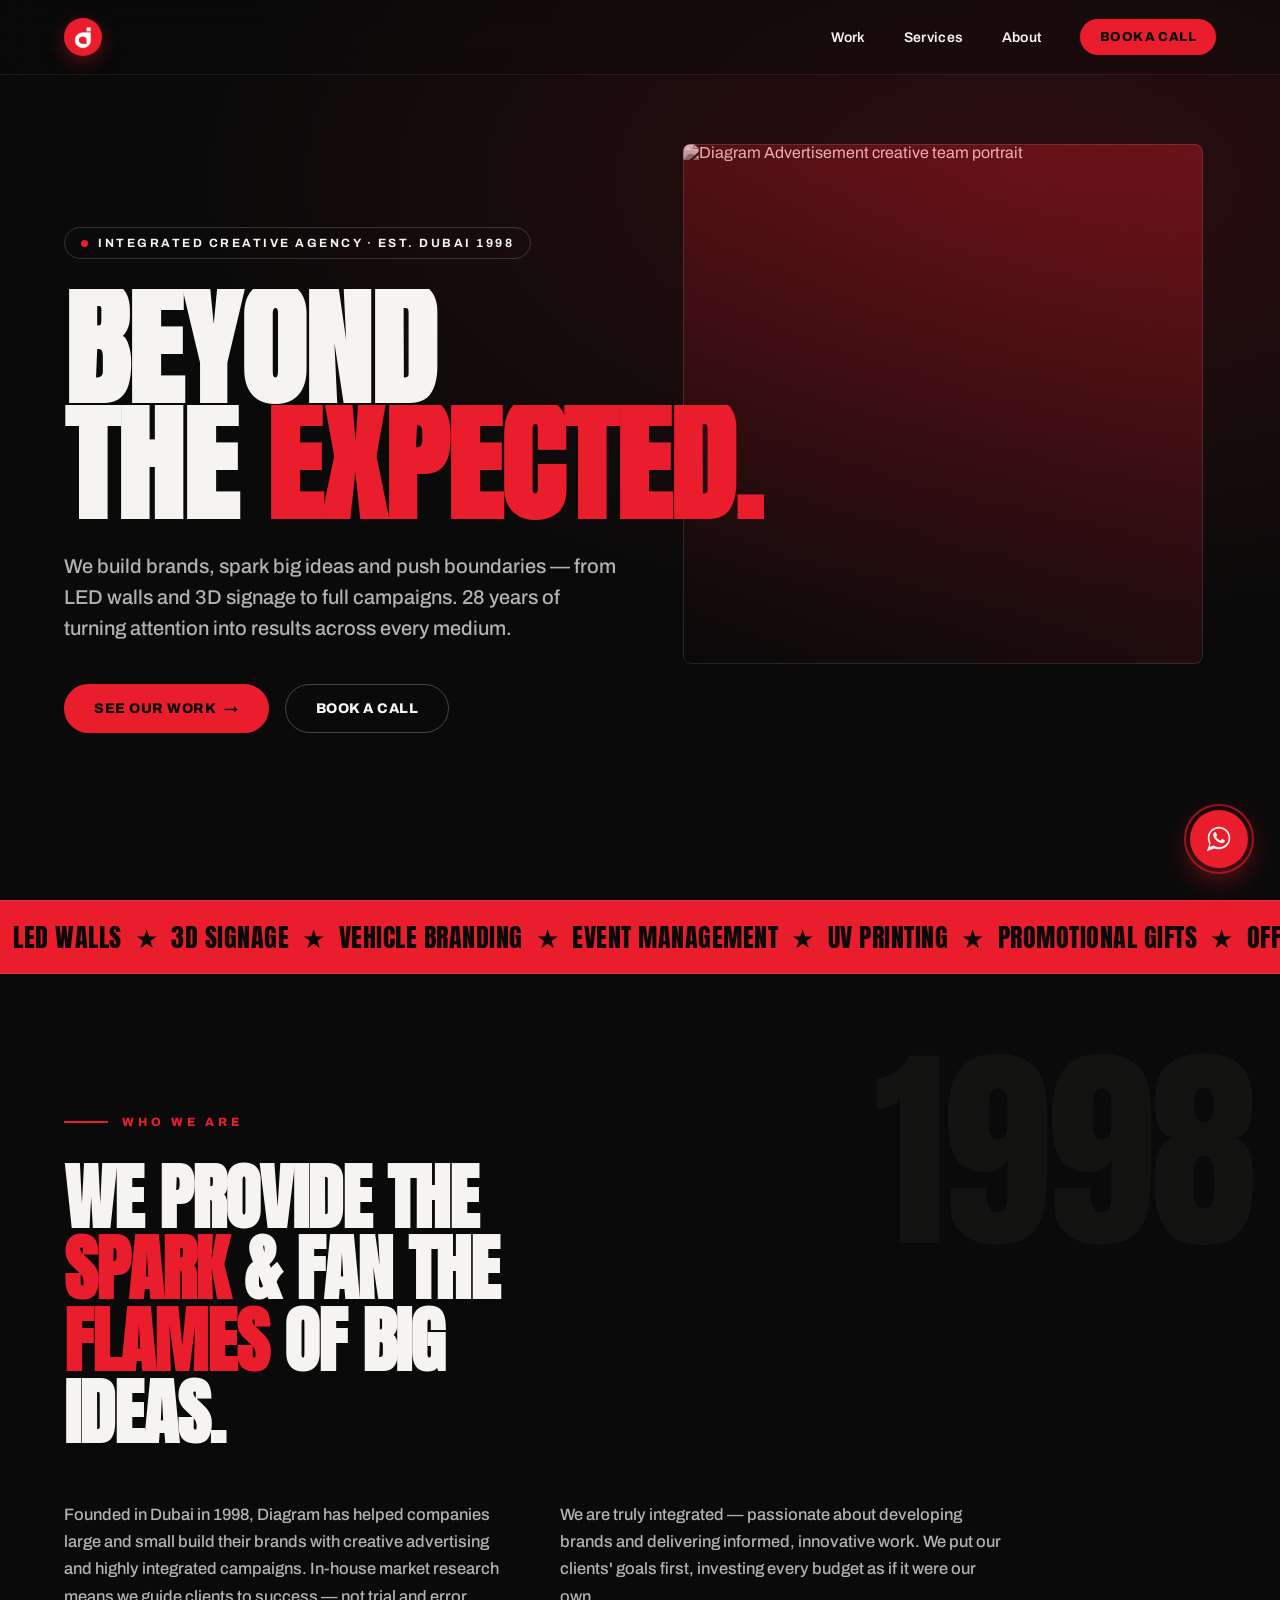
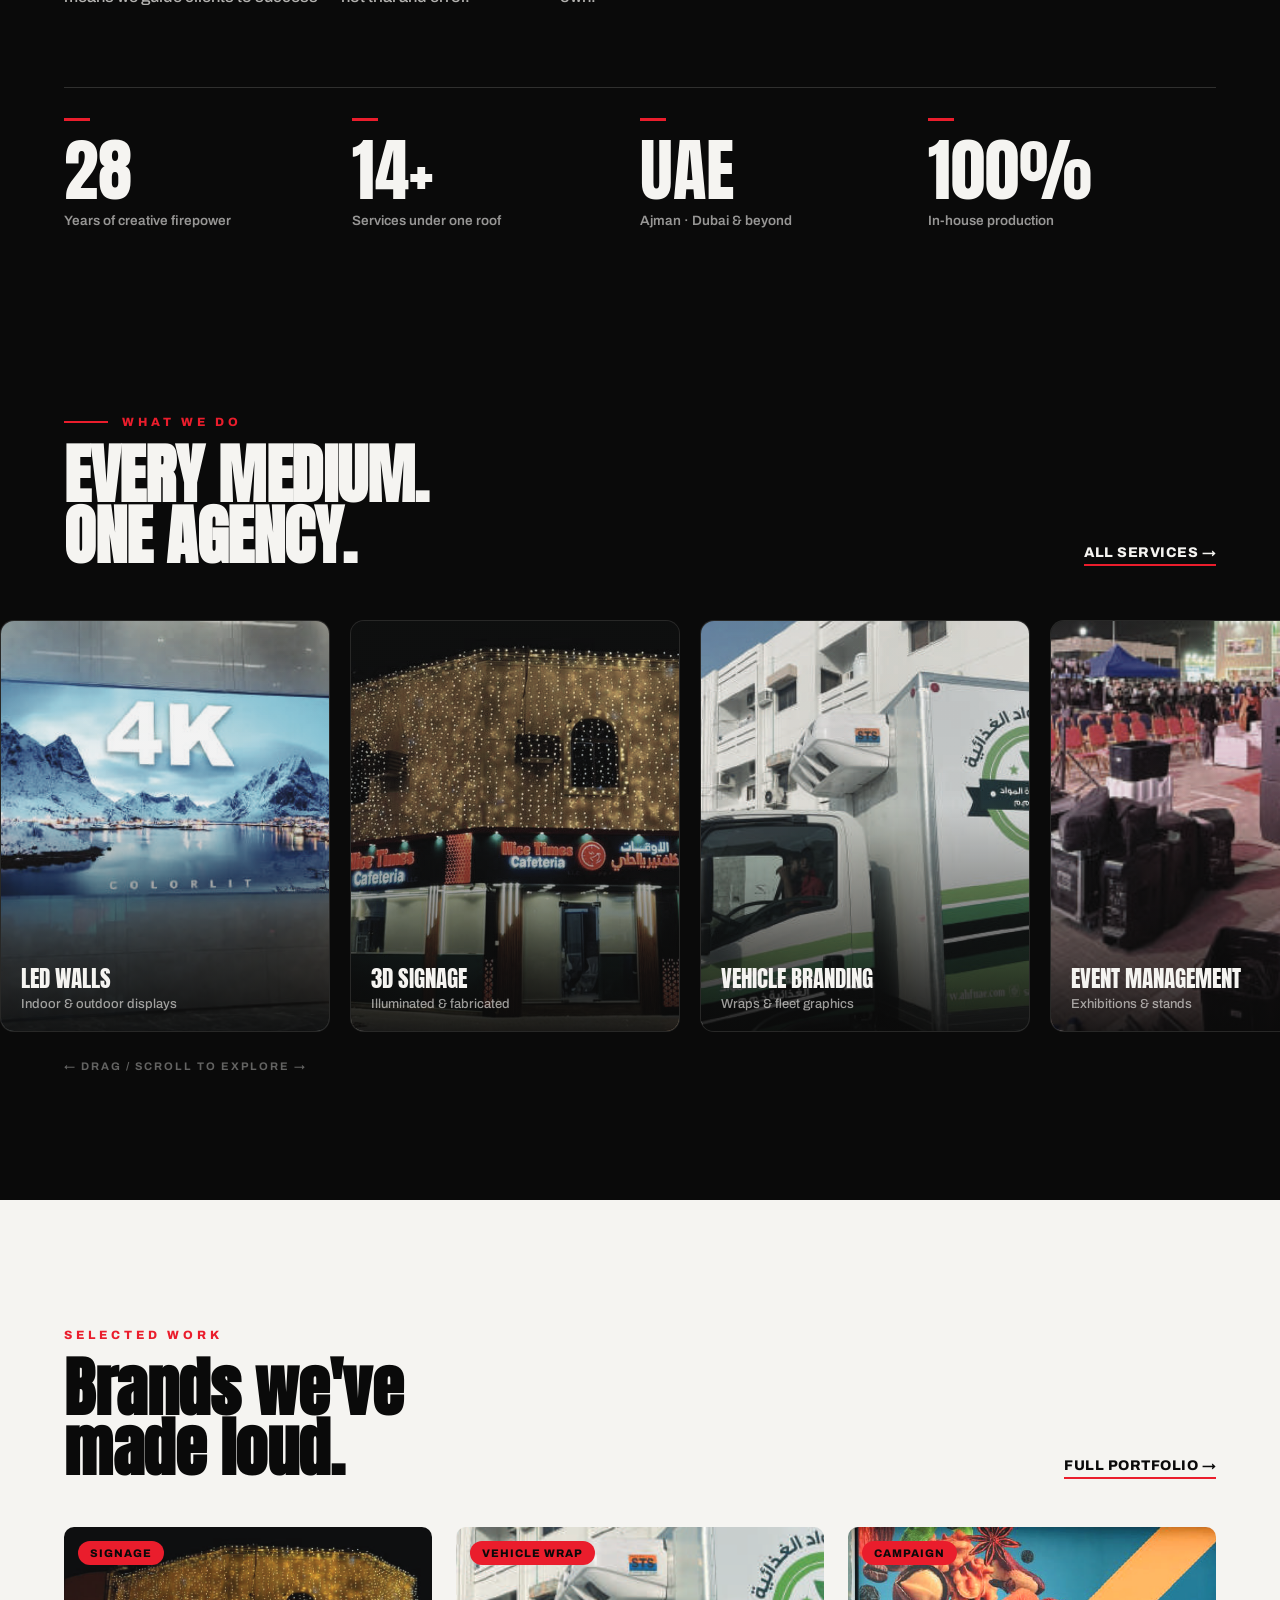
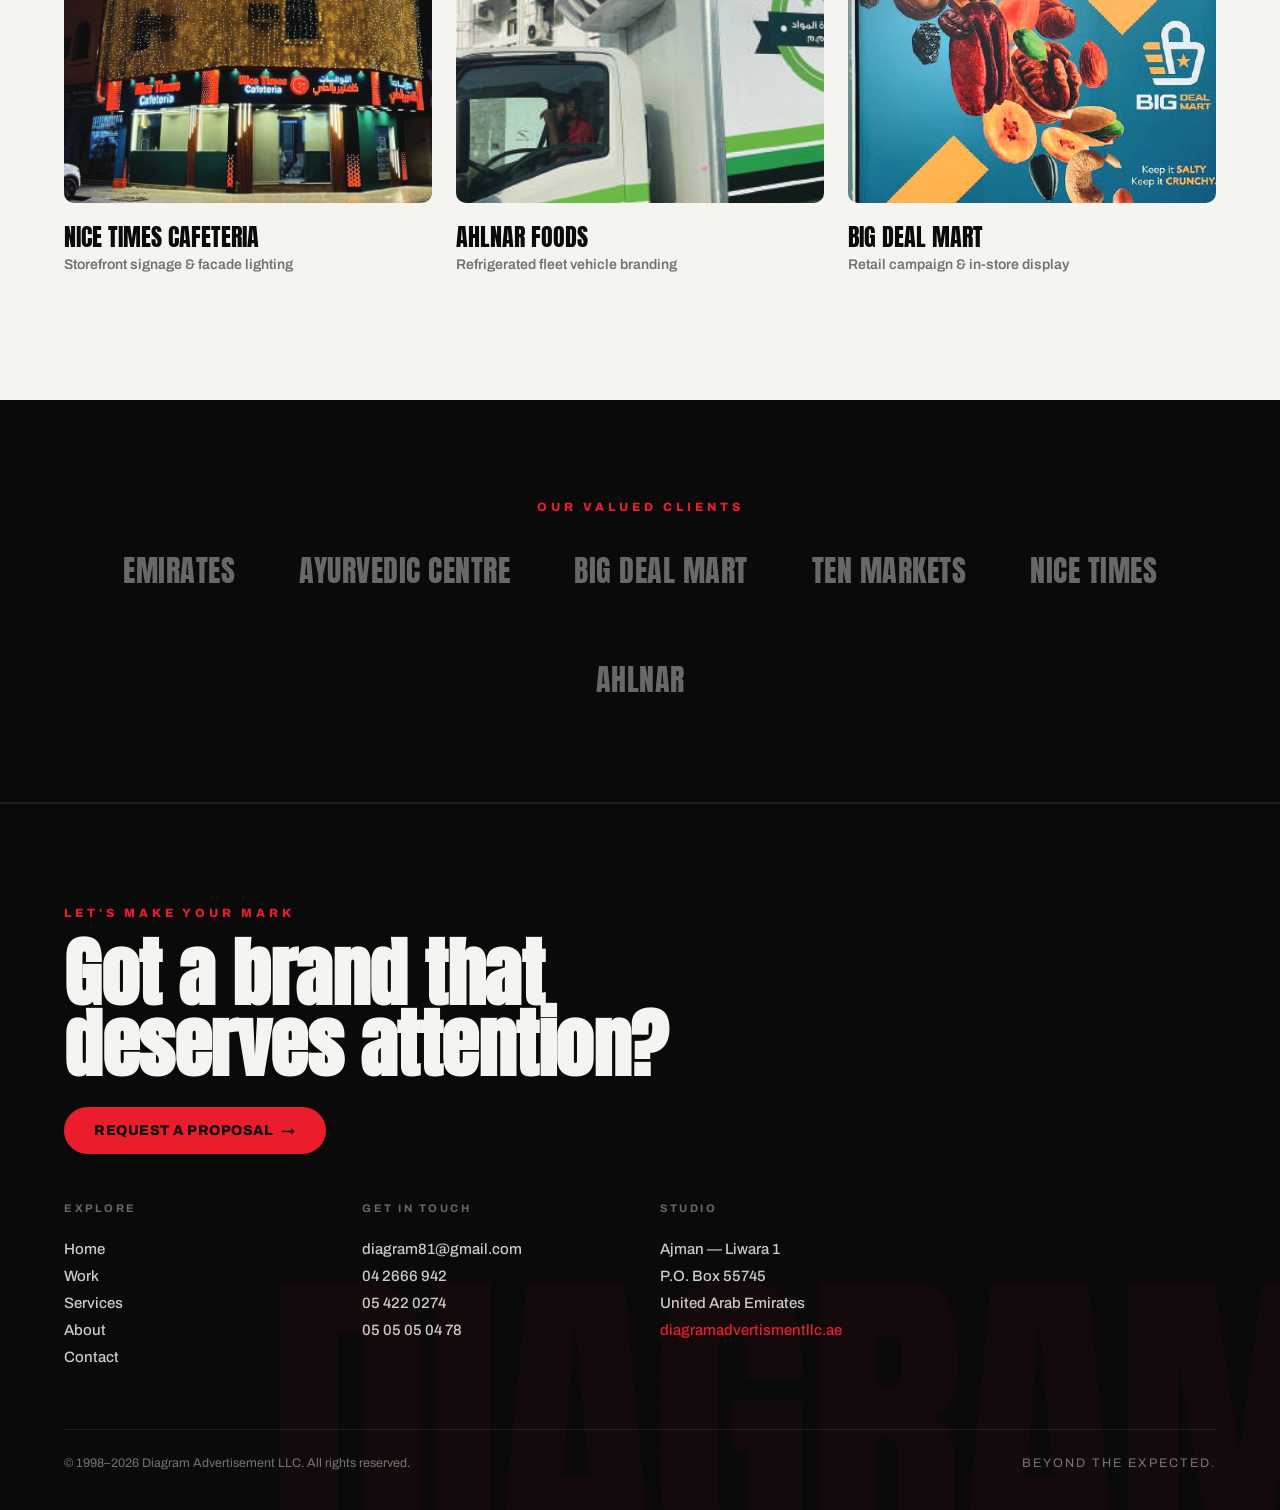
==== index.html @ e373d75b "version 1" ====
<!DOCTYPE html>
<html lang="en">
<head>
<meta charset="utf-8">
<script>document.documentElement.classList.add('reveal-armed')</script>
<title>Diagram Advertisement &mdash; Beyond The Expected</title>
<meta name="description" content="Diagram Advertisement is a Dubai-founded, Ajman-based integrated creative agency. LED walls, 3D signage, vehicle branding, event management, UV printing and promotional gifts &mdash; 28 years of turning attention into results.">
<meta name="viewport" content="width=device-width, initial-scale=1">
<link rel="icon" href="assets/logo-mark.png">
<link rel="canonical" href="https://diagramadvertismentllc.ae/">
<meta property="og:title" content="Diagram Advertisement &mdash; Beyond The Expected">
<meta property="og:description" content="Integrated creative agency in Ajman/Dubai, UAE. LED walls, signage, vehicle branding, events, printing and promotional gifts under one roof.">
<meta property="og:image" content="assets/hero.png">
<meta property="og:type" content="website">
<meta name="theme-color" content="#0a0a0a">
<link rel="preconnect" href="https://fonts.googleapis.com">
<link rel="preconnect" href="https://fonts.gstatic.com" crossorigin>
<link href="https://fonts.googleapis.com/css2?family=Anton&family=Archivo:wght@400;500;600;700;800;900&display=swap" rel="stylesheet">
<link rel="stylesheet" href="css/style.css">
</head>
<body>
<a class="skip-link" href="#main">Skip to content</a>

<nav class="nav" id="nav">
  <a href="index.html" class="nav-logo" aria-label="Diagram Advertisement home">
    <span class="nav-badge"><img src="assets/logo-mark.png" alt="Diagram"></span>
  </a>
  <div class="nav-links">
    <a href="portfolio.html" class="nav-link">Work</a>
    <a href="services.html" class="nav-link">Services</a>
    <a href="about.html" class="nav-link">About</a>
    <a href="contact.html" class="btn-pill">Book a Call</a>
  </div>
</nav>

<main id="main">
  <!-- HERO -->
  <header class="hero">
    <div class="hero-glow" aria-hidden="true"></div>
    <div class="hero-img-wrap">
      <img src="assets/hero.png" alt="Diagram Advertisement creative team portrait" width="520" height="520" loading="eager" fetchpriority="high">
      <div class="hero-img-tint" aria-hidden="true"></div>
      <div class="hero-img-border" aria-hidden="true"></div>
    </div>

    <div class="hero-content">
      <div class="eyebrow" data-reveal>
        <span class="eyebrow-dot" aria-hidden="true"></span>
        INTEGRATED CREATIVE AGENCY &middot; EST. DUBAI 1998
      </div>
      <h1 class="anton">
        <span class="hero-line"><span data-line>Beyond</span></span>
        <span class="hero-line"><span data-line>the <span style="color:var(--accent);">expected.</span></span></span>
      </h1>
      <p class="lede" data-reveal>
        We build brands, spark big ideas and push boundaries &mdash; from LED walls and 3D signage to full campaigns. 28 years of turning attention into results across every medium.
      </p>
      <div class="hero-ctas" data-reveal>
        <a href="portfolio.html" class="btn-pill large">See Our Work <span aria-hidden="true">&#8594;</span></a>
        <a href="contact.html" class="btn-outline">Book a Call</a>
      </div>
    </div>
  </header>

  <!-- MARQUEE -->
  <div class="marquee" aria-hidden="true">
    <div class="marquee-track anton">
      <span>&nbsp;&nbsp;LED WALLS&nbsp;&nbsp;★&nbsp;&nbsp;3D SIGNAGE&nbsp;&nbsp;★&nbsp;&nbsp;VEHICLE BRANDING&nbsp;&nbsp;★&nbsp;&nbsp;EVENT MANAGEMENT&nbsp;&nbsp;★&nbsp;&nbsp;UV PRINTING&nbsp;&nbsp;★&nbsp;&nbsp;PROMOTIONAL GIFTS&nbsp;&nbsp;★&nbsp;&nbsp;OFFSET PRINTING&nbsp;&nbsp;★&nbsp;&nbsp;</span>
      <span>&nbsp;&nbsp;LED WALLS&nbsp;&nbsp;★&nbsp;&nbsp;3D SIGNAGE&nbsp;&nbsp;★&nbsp;&nbsp;VEHICLE BRANDING&nbsp;&nbsp;★&nbsp;&nbsp;EVENT MANAGEMENT&nbsp;&nbsp;★&nbsp;&nbsp;UV PRINTING&nbsp;&nbsp;★&nbsp;&nbsp;PROMOTIONAL GIFTS&nbsp;&nbsp;★&nbsp;&nbsp;OFFSET PRINTING&nbsp;&nbsp;★&nbsp;&nbsp;</span>
    </div>
  </div>

  <!-- WHO WE ARE -->
  <section class="section who-section">
    <div class="who-watermark anton" aria-hidden="true">1998</div>
    <div style="position:relative;">
      <div class="section-tag" data-reveal>
        <span class="bar"></span>
        <span class="label">WHO WE ARE</span>
      </div>
      <h2 class="anton" data-reveal style="max-width:15ch;">We provide the <span style="color:var(--accent);">spark</span> &amp; fan the <span style="color:var(--accent);">flames</span> of big ideas.</h2>
      <div class="who-copy" data-reveal>
        <p>Founded in Dubai in 1998, Diagram has helped companies large and small build their brands with creative advertising and highly integrated campaigns. In-house market research means we guide clients to success &mdash; not trial and error.</p>
        <p>We are truly integrated &mdash; passionate about developing brands and delivering informed, innovative work. We put our clients' goals first, investing every budget as if it were our own.</p>
      </div>
      <div class="stats" data-reveal>
        <div class="stat"><span class="bar"></span><div class="num anton">28</div><div class="lbl">Years of creative firepower</div></div>
        <div class="stat"><span class="bar"></span><div class="num anton">14+</div><div class="lbl">Services under one roof</div></div>
        <div class="stat"><span class="bar"></span><div class="num anton">UAE</div><div class="lbl">Ajman &middot; Dubai &amp; beyond</div></div>
        <div class="stat"><span class="bar"></span><div class="num anton">100%</div><div class="lbl">In-house production</div></div>
      </div>
    </div>
  </section>

  <!-- SERVICES PREVIEW -->
  <section style="padding:clamp(20px,3vw,40px) 0 clamp(72px,10vw,130px);">
    <div class="services-head" data-reveal>
      <div>
        <div class="section-tag" style="margin-bottom:16px;">
          <span class="bar"></span>
          <span class="label">WHAT WE DO</span>
        </div>
        <h2 class="anton">Every medium.<br>One agency.</h2>
      </div>
      <a href="services.html" class="link-underline">All Services &#8594;</a>
    </div>

    <div class="filmstrip" id="filmstrip">
      <a href="services.html" class="filmstrip-card">
        <div class="thumb"><span class="thumb-num anton">01</span>
          <img src="assets/ledwall.png" alt="LED wall installation">
          <div class="thumb-fade" aria-hidden="true"></div>
          <div class="thumb-info"><div class="t anton">LED Walls</div><div class="s">Indoor &amp; outdoor displays</div></div>
        </div>
      </a>
      <a href="services.html" class="filmstrip-card">
        <div class="thumb"><span class="thumb-num anton">02</span>
          <img src="assets/signage.png" alt="3D fabricated signage">
          <div class="thumb-fade" aria-hidden="true"></div>
          <div class="thumb-info"><div class="t anton">3D Signage</div><div class="s">Illuminated &amp; fabricated</div></div>
        </div>
      </a>
      <a href="services.html" class="filmstrip-card">
        <div class="thumb"><span class="thumb-num anton">03</span>
          <img src="assets/gifts.png" alt="Vehicle branding wrap">
          <div class="thumb-fade" aria-hidden="true"></div>
          <div class="thumb-info"><div class="t anton">Vehicle Branding</div><div class="s">Wraps &amp; fleet graphics</div></div>
        </div>
      </a>
      <a href="services.html" class="filmstrip-card">
        <div class="thumb"><span class="thumb-num anton">04</span>
          <img src="assets/cards.png" alt="Event management stand">
          <div class="thumb-fade" aria-hidden="true"></div>
          <div class="thumb-info"><div class="t anton">Event Management</div><div class="s">Exhibitions &amp; stands</div></div>
        </div>
      </a>
      <a href="services.html" class="filmstrip-card">
        <div class="thumb"><span class="thumb-num anton">05</span>
          <img src="assets/uvprint.png" alt="UV printing on surfaces">
          <div class="thumb-fade" aria-hidden="true"></div>
          <div class="thumb-info"><div class="t anton">UV Printing</div><div class="s">Any surface, any scale</div></div>
        </div>
      </a>
      <a href="services.html" class="filmstrip-card">
        <div class="thumb"><span class="thumb-num anton">06</span>
          <img src="assets/engraving.png" alt="Promotional gifts and merchandise">
          <div class="thumb-fade" aria-hidden="true"></div>
          <div class="thumb-info"><div class="t anton">Promotional Gifts</div><div class="s">Branded merchandise</div></div>
        </div>
      </a>
    </div>
    <div class="drag-hint">&larr; DRAG / SCROLL TO EXPLORE &rarr;</div>
  </section>

  <!-- WORK PREVIEW -->
  <section class="work-preview">
    <div class="inner">
      <div class="work-preview-head" data-reveal>
        <div>
          <div class="section-tag" style="margin-bottom:16px;"><span class="label">SELECTED WORK</span></div>
          <h2 class="anton">Brands we've<br>made loud.</h2>
        </div>
        <a href="portfolio.html" class="link-underline">Full Portfolio &#8594;</a>
      </div>
      <div class="work-grid">
        <a href="portfolio.html" class="work-card" data-reveal>
          <div class="thumb">
            <img src="assets/signage.png" alt="Nice Times Cafeteria storefront signage">
            <div class="work-tag">Signage</div>
          </div>
          <div class="t anton">Nice Times Cafeteria</div>
          <div class="s">Storefront signage &amp; facade lighting</div>
        </a>
        <a href="portfolio.html" class="work-card" data-reveal>
          <div class="thumb">
            <img src="assets/gifts.png" alt="Ahlnar Foods vehicle branding">
            <div class="work-tag">Vehicle Wrap</div>
          </div>
          <div class="t anton">Ahlnar Foods</div>
          <div class="s">Refrigerated fleet vehicle branding</div>
        </a>
        <a href="portfolio.html" class="work-card" data-reveal>
          <div class="thumb">
            <img src="assets/events.png" alt="Big Deal Mart retail campaign">
            <div class="work-tag">Campaign</div>
          </div>
          <div class="t anton">Big Deal Mart</div>
          <div class="s">Retail campaign &amp; in-store display</div>
        </a>
      </div>
    </div>
  </section>

  <!-- CLIENTS -->
  <section class="clients">
    <div class="inner" data-reveal>
      <div class="label">OUR VALUED CLIENTS</div>
      <div class="clients-row anton">
        <span>Emirates</span>
        <span>Ayurvedic Centre</span>
        <span>Big Deal Mart</span>
        <span>Ten Markets</span>
        <span>Nice Times</span>
        <span>Ahlnar</span>
      </div>
    </div>
  </section>
</main>

<footer class="footer">
  <div class="footer-watermark anton" aria-hidden="true">DIAGRAM</div>
  <div class="footer-inner">
    <div class="footer-grid">
      <div class="footer-cta">
        <div class="label">LET'S MAKE YOUR MARK</div>
        <h2 class="anton">Got a brand that deserves attention?</h2>
        <a href="contact.html" class="btn-pill large">Request a Proposal <span aria-hidden="true">&#8594;</span></a>
      </div>
      <div class="footer-col">
        <div class="label">EXPLORE</div>
        <a href="index.html">Home</a>
        <a href="portfolio.html">Work</a>
        <a href="services.html">Services</a>
        <a href="about.html">About</a>
        <a href="contact.html">Contact</a>
      </div>
      <div class="footer-col">
        <div class="label">GET IN TOUCH</div>
        <a href="mailto:diagram81@gmail.com">diagram81@gmail.com</a>
        <a href="tel:+97142666942">04 2666 942</a>
        <a href="tel:+9715054220274">05 422 0274</a>
        <span>05 05 05 04 78</span>
      </div>
      <div class="footer-col">
        <div class="label">STUDIO</div>
        <span>Ajman &mdash; Liwara 1</span>
        <span>P.O. Box 55745</span>
        <span>United Arab Emirates</span>
        <span style="color:var(--accent);opacity:1;">diagramadvertismentllc.ae</span>
      </div>
    </div>
    <div class="footer-bottom">
      <span>&copy; 1998&ndash;2026 Diagram Advertisement LLC. All rights reserved.</span>
      <span style="letter-spacing:2px;">BEYOND THE EXPECTED.</span>
    </div>
  </div>
</footer>

<a class="whatsapp-fab" href="https://wa.me/97142666942?text=Hi%20Diagram%20Advertisement%2C%20I%27d%20like%20to%20know%20more%20about%20your%20services." target="_blank" rel="noopener noreferrer" aria-label="Chat with Diagram Advertisement on WhatsApp">
  <svg viewBox="0 0 32 32" xmlns="http://www.w3.org/2000/svg" aria-hidden="true"><path d="M16.004 3C9.376 3 4 8.373 4 15c0 2.34.653 4.527 1.787 6.393L3 29l7.828-2.744A11.94 11.94 0 0 0 16.004 27C22.63 27 28 21.627 28 15S22.63 3 16.004 3Zm0 21.75c-1.97 0-3.8-.57-5.35-1.552l-.383-.24-4.646 1.628 1.55-4.53-.25-.39A9.71 9.71 0 0 1 5.75 15c0-5.65 4.6-10.25 10.254-10.25S26.25 9.35 26.25 15 21.658 24.75 16.004 24.75Zm5.6-7.66c-.307-.154-1.818-.897-2.1-.998-.282-.103-.487-.154-.692.154-.204.307-.792.998-.972 1.203-.179.205-.358.23-.665.077-.307-.154-1.296-.478-2.469-1.523-.912-.813-1.528-1.817-1.707-2.124-.179-.307-.019-.473.135-.626.139-.138.307-.358.46-.538.154-.18.205-.307.307-.512.103-.205.051-.384-.026-.538-.077-.154-.692-1.67-.949-2.287-.25-.6-.505-.519-.692-.529l-.59-.01c-.205 0-.538.077-.82.384-.282.307-1.076 1.05-1.076 2.563s1.102 2.973 1.256 3.178c.154.205 2.17 3.312 5.257 4.644.735.317 1.309.507 1.756.649.738.235 1.41.202 1.941.123.592-.088 1.818-.744 2.075-1.462.256-.717.256-1.332.179-1.462-.076-.13-.281-.205-.588-.359Z"/></svg>
</a>

<script src="js/main.js"></script>
<script src="js/home.js"></script>
</body>
</html>
---- css/style.css ----
/* Diagram Advertisement — production stylesheet */

:root{
  --bg:#0a0a0a;
  --fg:#f5f4f1;
  --accent:#EA1D2C;
  --accent-hover:#ff3b4e;
}

*{margin:0;padding:0;box-sizing:border-box}
html{scroll-behavior:smooth}
body{
  background:var(--bg);
  color:var(--fg);
  font-family:Archivo,sans-serif;
  -webkit-font-smoothing:antialiased;
  overflow-x:hidden;
}
img{max-width:100%;display:block}
a{color:var(--accent);text-decoration:none}
a:hover{color:var(--accent-hover)}
button{font-family:Archivo,sans-serif}

.anton{font-family:Anton,sans-serif}

@keyframes dg-marquee{from{transform:translateX(0)}to{transform:translateX(-50%)}}
@keyframes dg-pulse{0%,100%{opacity:.5}50%{opacity:.9}}
@keyframes dg-float{0%,100%{transform:translateY(0)}50%{transform:translateY(-14px)}}

/* ---------- reveal-on-scroll ----------
   Elements are only hidden once JS confirms it can reveal them again
   (html.reveal-armed, set by an inline script in <head>). Without JS
   — or if it errors — content stays fully visible by default. */
.reveal-armed [data-reveal]{opacity:0;transform:translateY(28px);transition:opacity .75s cubic-bezier(.2,.7,.2,1),transform .75s cubic-bezier(.2,.7,.2,1)}
[data-reveal].is-visible{opacity:1;transform:none}

/* ---------- NAV ---------- */
.nav{
  position:fixed;top:0;left:0;right:0;z-index:1000;
  display:flex;align-items:center;justify-content:space-between;
  padding:18px clamp(20px,5vw,64px);
  background:rgba(10,10,10,0.35);
  backdrop-filter:blur(14px);
  border-bottom:1px solid rgba(245,244,241,0.08);
  transition:background .4s ease;
}
.nav.scrolled{background:rgba(10,10,10,0.82)}
.nav-logo{display:flex;align-items:center;gap:12px}
.nav-badge{
  width:38px;height:38px;border-radius:50%;background:var(--accent);
  display:grid;place-items:center;box-shadow:0 6px 20px rgba(234,29,44,0.35);
  overflow:hidden;flex-shrink:0;
}
.nav-badge img{width:23px;height:23px;object-fit:contain}
.nav-links{display:flex;align-items:center;gap:clamp(18px,3vw,40px)}
.nav-link{position:relative;font-size:14px;font-weight:600;letter-spacing:.3px;color:var(--fg);padding:6px 0}
.nav-link:hover{color:var(--fg)}
.nav-link.active::after{content:'';position:absolute;left:0;bottom:-2px;width:100%;height:2px;background:var(--accent)}
.btn-pill{
  display:inline-flex;align-items:center;gap:8px;font-size:13px;font-weight:800;
  letter-spacing:.5px;text-transform:uppercase;color:var(--bg);background:var(--accent);
  padding:11px 20px;border-radius:100px;transition:transform .25s ease,box-shadow .25s ease;
}
.btn-pill:hover{color:var(--bg);transform:translateY(-2px);box-shadow:0 10px 26px rgba(234,29,44,0.45)}
.btn-pill.large{padding:16px 30px;font-size:14px}

.btn-outline{
  display:inline-flex;align-items:center;gap:10px;font-size:14px;font-weight:800;letter-spacing:.5px;
  text-transform:uppercase;color:var(--fg);border:1px solid rgba(245,244,241,0.25);padding:16px 30px;
  border-radius:100px;transition:.25s;
}
.btn-outline:hover{color:var(--fg);border-color:var(--fg);background:rgba(245,244,241,0.06)}

@media (max-width: 640px){
  .nav-links{gap:14px}
  .nav-link{display:none}
  .nav-link.btn-pill{display:inline-flex}
}

/* ---------- HERO (home) ---------- */
.hero{
  position:relative;min-height:100vh;display:flex;align-items:center;
  padding:120px clamp(20px,5vw,64px) 60px;overflow:hidden;
}
.hero-glow{position:absolute;inset:0;background:radial-gradient(120% 90% at 80% 20%,rgba(234,29,44,0.16),transparent 55%);z-index:0}
.hero-img-wrap{
  position:absolute;top:16%;right:clamp(20px,6vw,90px);width:min(42vw,520px);aspect-ratio:1/1;
  border-radius:8px;overflow:hidden;z-index:1;animation:dg-float 7s ease-in-out infinite;
}
.hero-img-wrap img{width:100%;height:100%;object-fit:cover;filter:grayscale(1) contrast(1.05)}
.hero-img-tint{position:absolute;inset:0;background:linear-gradient(200deg,rgba(234,29,44,0.35),rgba(10,10,10,0.25));mix-blend-mode:multiply}
.hero-img-border{position:absolute;inset:0;border:1px solid rgba(245,244,241,0.12);border-radius:8px}
.hero-content{position:relative;z-index:2;max-width:1000px}
.eyebrow{
  display:inline-flex;align-items:center;gap:10px;padding:8px 16px;border:1px solid rgba(245,244,241,0.18);
  border-radius:100px;font-size:12px;letter-spacing:2.5px;font-weight:700;margin-bottom:30px;
}
.eyebrow-dot{width:7px;height:7px;border-radius:50%;background:var(--accent);animation:dg-pulse 2s infinite}
.hero h1{font-size:clamp(52px,10.5vw,150px);line-height:.86;letter-spacing:-1px;text-transform:uppercase}
.hero-line{display:block;overflow:hidden}
.hero-line > span{display:block;transform:translateY(105%);transition:transform .9s cubic-bezier(.2,.8,.2,1)}
.hero p.lede{max-width:560px;margin:30px 0 40px;font-size:clamp(16px,1.7vw,20px);line-height:1.55;color:rgba(245,244,241,0.72);font-weight:500}
.hero-ctas{display:flex;flex-wrap:wrap;gap:16px}

.page-hero{padding:clamp(130px,15vw,190px) clamp(20px,5vw,64px) clamp(30px,5vw,60px);max-width:1240px;margin:0 auto}
.page-hero .kicker{font-size:12px;letter-spacing:4px;color:var(--accent);font-weight:800;margin-bottom:22px}
.page-hero h1{font-size:clamp(48px,10vw,140px);line-height:.84;letter-spacing:-1px;text-transform:uppercase}
.page-hero p.lede{max-width:600px;margin-top:28px;font-size:clamp(16px,1.6vw,19px);line-height:1.6;color:rgba(245,244,241,0.72);font-weight:500}

/* ---------- MARQUEE ---------- */
.marquee{
  border-top:1px solid rgba(245,244,241,0.1);border-bottom:1px solid rgba(245,244,241,0.1);
  background:var(--accent);padding:16px 0;overflow:hidden;white-space:nowrap;
}
.marquee-track{display:inline-flex;animation:dg-marquee 34s linear infinite;will-change:transform}
.marquee-track span{font-size:26px;color:var(--bg);letter-spacing:.5px;text-transform:uppercase}

/* ---------- SECTION SHARED ---------- */
.section{padding:clamp(72px,11vw,150px) clamp(20px,5vw,64px);max-width:1280px;margin:0 auto}
.section-tag{display:flex;align-items:center;gap:14px;margin-bottom:34px}
.section-tag .bar{width:44px;height:2px;background:var(--accent)}
.section-tag .label{font-size:12px;letter-spacing:4px;color:var(--accent);font-weight:800}
.section h2{font-size:clamp(32px,5.6vw,84px);line-height:1;letter-spacing:-1px;text-transform:uppercase}

/* WHO WE ARE */
.who-section{position:relative;overflow:hidden}
.who-watermark{
  position:absolute;top:clamp(40px,7vw,90px);right:clamp(-10px,2vw,40px);
  font-size:clamp(90px,17vw,240px);line-height:.8;color:rgba(245,244,241,0.04);
  pointer-events:none;user-select:none;letter-spacing:-4px;
}
.who-copy{display:grid;grid-template-columns:repeat(auto-fit,minmax(280px,1fr));gap:clamp(24px,4vw,60px);margin-top:clamp(34px,4vw,52px);max-width:940px}
.who-copy p{font-size:16.5px;line-height:1.66;color:rgba(245,244,241,0.72);font-weight:500}
.stats{display:flex;flex-wrap:wrap;margin-top:clamp(46px,6vw,84px);border-top:1px solid rgba(245,244,241,0.16)}
.stat{flex:1 1 150px;padding:30px 30px 8px 0}
.stat .bar{display:block;width:26px;height:3px;background:var(--accent);margin-bottom:18px}
.stat .num{font-size:clamp(40px,5.4vw,72px);line-height:.9}
.stat .lbl{font-size:13.5px;color:rgba(245,244,241,0.6);font-weight:600;margin-top:12px}

/* SERVICES FILMSTRIP (home) */
.services-head{
  max-width:1280px;margin:0 auto;padding:0 clamp(20px,5vw,64px);display:flex;flex-wrap:wrap;
  justify-content:space-between;align-items:flex-end;gap:20px;margin-bottom:clamp(30px,4vw,48px);
}
.services-head h2{font-size:clamp(34px,5vw,68px);line-height:.94;letter-spacing:-.5px;text-transform:uppercase}
.link-underline{font-size:14px;font-weight:800;letter-spacing:.5px;text-transform:uppercase;border-bottom:2px solid var(--accent);padding-bottom:4px;color:var(--fg)}
.link-underline:hover{color:var(--fg)}

.filmstrip{display:flex;gap:20px;overflow-x:auto;padding:6px clamp(20px,5vw,64px) 22px;scroll-snap-type:x mandatory;scrollbar-width:none;cursor:grab}
.filmstrip::-webkit-scrollbar{display:none}
.filmstrip.dragging{cursor:grabbing}
.filmstrip-card{scroll-snap-align:start;flex:0 0 clamp(250px,30vw,330px);text-decoration:none;color:var(--fg)}
.filmstrip-card .thumb{position:relative;aspect-ratio:4/5;border-radius:14px;overflow:hidden;background:#161616;border:1px solid rgba(245,244,241,0.08)}
.filmstrip-card img{width:100%;height:100%;object-fit:cover;filter:grayscale(.45);transition:transform .6s cubic-bezier(.2,.7,.2,1),filter .5s ease}
.filmstrip-card:hover img{transform:scale(1.05);filter:grayscale(0)}
.thumb-fade{position:absolute;inset:0;background:linear-gradient(to top,rgba(10,10,10,0.9),rgba(10,10,10,0.05) 55%)}
.thumb-num{position:absolute;top:16px;left:16px;font-size:14px;color:var(--accent);background:rgba(10,10,10,0.55);border:1px solid rgba(245,244,241,0.18);width:36px;height:36px;border-radius:50%;display:grid;place-items:center}
.thumb-info{position:absolute;left:20px;right:20px;bottom:20px}
.thumb-info .t{font-size:23px;text-transform:uppercase;line-height:1}
.thumb-info .s{font-size:13px;color:rgba(245,244,241,0.62);font-weight:500;margin-top:7px}
.drag-hint{max-width:1280px;margin:0 auto;padding:6px clamp(20px,5vw,64px) 0;font-size:11px;letter-spacing:2px;color:rgba(245,244,241,0.38);font-weight:700}

/* WORK PREVIEW (light section on home) */
.work-preview{padding:clamp(70px,10vw,130px) clamp(20px,5vw,64px);background:var(--fg);color:var(--bg)}
.work-preview .inner{max-width:1240px;margin:0 auto}
.work-preview-head{display:flex;flex-wrap:wrap;justify-content:space-between;align-items:flex-end;gap:20px;margin-bottom:48px}
.work-preview-head h2{font-size:clamp(34px,5vw,68px);line-height:.94;letter-spacing:-.5px;color:var(--bg)}
.work-preview .link-underline{color:var(--bg)}
.work-grid{display:grid;grid-template-columns:repeat(auto-fit,minmax(280px,1fr));gap:24px}
.work-card{display:block;text-decoration:none;color:var(--bg)}
.work-card .thumb{position:relative;aspect-ratio:4/3;border-radius:10px;overflow:hidden;background:#e2e0db}
.work-card img{width:100%;height:100%;object-fit:cover;transition:transform .6s cubic-bezier(.2,.7,.2,1)}
.work-card:hover img{transform:scale(1.06)}
.work-tag{position:absolute;top:14px;left:14px;background:var(--accent);color:var(--bg);font-size:11px;font-weight:800;letter-spacing:1px;text-transform:uppercase;padding:6px 12px;border-radius:100px}
.work-card .t{font-size:24px;text-transform:uppercase;margin-top:16px}
.work-card .s{font-size:14px;color:rgba(10,10,10,0.55);font-weight:600;margin-top:2px}

/* CLIENTS */
.clients{padding:clamp(56px,8vw,100px) clamp(20px,5vw,64px);border-bottom:1px solid rgba(245,244,241,0.08)}
.clients .inner{max-width:1240px;margin:0 auto;text-align:center}
.clients .label{font-size:12px;letter-spacing:4px;color:var(--accent);font-weight:800;margin-bottom:34px}
.clients-row{display:flex;flex-wrap:wrap;justify-content:center;gap:clamp(24px,5vw,64px);align-items:center}
.clients-row span{font-size:clamp(20px,2.4vw,30px);color:rgba(245,244,241,0.4);letter-spacing:.5px;text-transform:uppercase;transition:color .3s}
.clients-row span:hover{color:var(--fg)}

/* FOOTER */
.footer{background:var(--bg);color:var(--fg);padding:clamp(56px,8vw,110px) clamp(20px,5vw,64px) 40px;border-top:1px solid rgba(245,244,241,0.08);position:relative;overflow:hidden}
.footer-watermark{position:absolute;right:-6vw;bottom:-4vw;font-size:clamp(140px,26vw,420px);line-height:.8;color:rgba(234,29,44,0.05);pointer-events:none;user-select:none;letter-spacing:-6px}
.footer-inner{position:relative;max-width:1240px;margin:0 auto}
.footer-grid{display:grid;grid-template-columns:repeat(auto-fit,minmax(210px,1fr));gap:48px 40px}
.footer-cta{grid-column:1/-1;max-width:640px}
.footer-cta .label{font-size:12px;letter-spacing:4px;color:var(--accent);font-weight:800;margin-bottom:18px}
.footer-cta h2{font-size:clamp(38px,6vw,76px);line-height:.94;margin:0 0 26px;letter-spacing:-.5px}
.footer-col .label{font-size:11px;letter-spacing:2.5px;color:rgba(245,244,241,0.4);font-weight:700;margin-bottom:16px}
.footer-col{display:flex;flex-direction:column;gap:11px;font-size:15px;font-weight:500}
.footer-col a{color:var(--fg);opacity:.82;transition:.2s}
.footer-col a:hover{opacity:1;color:var(--accent)}
.footer-col span{opacity:.82}
.footer-bottom{margin-top:64px;padding-top:26px;border-top:1px solid rgba(245,244,241,0.09);display:flex;flex-wrap:wrap;gap:14px;justify-content:space-between;align-items:center;font-size:12.5px;color:rgba(245,244,241,0.45)}

/* ---------- ABOUT ---------- */
.story{max-width:1240px;margin:0 auto;padding:0 clamp(20px,5vw,64px) clamp(60px,9vw,120px)}
.story-grid{display:grid;grid-template-columns:repeat(auto-fit,minmax(300px,1fr));gap:clamp(36px,6vw,80px);align-items:start}
.story-grid h2{font-size:clamp(28px,3.4vw,46px);line-height:1;letter-spacing:-.5px;margin-bottom:24px}
.story-grid p{font-size:17px;line-height:1.66;color:rgba(245,244,241,0.74);font-weight:500}
.story-copy{display:flex;flex-direction:column;gap:18px}

.values{background:var(--accent);color:var(--bg);padding:clamp(60px,9vw,120px) clamp(20px,5vw,64px)}
.values .inner{max-width:1240px;margin:0 auto}
.values h2{font-size:clamp(30px,4.6vw,64px);line-height:.95;text-transform:uppercase;margin-bottom:50px}
.values-grid{display:grid;grid-template-columns:repeat(auto-fit,minmax(220px,1fr));gap:1px;background:rgba(10,10,10,0.15);border:1px solid rgba(10,10,10,0.15)}
.value-card{background:var(--accent);padding:34px 26px;min-height:230px;display:flex;flex-direction:column}
.value-card .num{font-size:34px}
.value-card .t{font-size:22px;text-transform:uppercase;margin:16px 0 12px;line-height:1}
.value-card .d{font-size:14.5px;line-height:1.5;font-weight:600;color:rgba(10,10,10,0.78)}

.timeline{max-width:1100px;margin:0 auto;padding:clamp(70px,10vw,130px) clamp(20px,5vw,64px)}
.timeline > .label{font-size:12px;letter-spacing:4px;color:var(--accent);font-weight:800;margin-bottom:40px;text-align:center}
.timeline-item{display:grid;grid-template-columns:140px 1fr;gap:28px;padding:28px 0;border-bottom:1px solid rgba(245,244,241,0.12);align-items:baseline}
.timeline-item .year{font-size:clamp(30px,3.4vw,44px);color:var(--accent)}
.timeline-item .t{font-size:clamp(20px,2.2vw,26px);text-transform:uppercase;margin-bottom:8px}
.timeline-item .d{font-size:15.5px;line-height:1.55;color:rgba(245,244,241,0.68);font-weight:500}

.team{max-width:1240px;margin:0 auto;padding:0 clamp(20px,5vw,64px) clamp(70px,10vw,130px)}
.team-head{display:flex;flex-wrap:wrap;justify-content:space-between;align-items:flex-end;gap:20px;margin-bottom:44px}
.team-head h2{font-size:clamp(34px,5vw,66px);line-height:.94;letter-spacing:-.5px}
.team-head p{max-width:360px;font-size:15.5px;line-height:1.55;color:rgba(245,244,241,0.65);font-weight:500}
.team-grid{display:grid;grid-template-columns:repeat(auto-fit,minmax(220px,1fr));gap:22px}
.team-photo{
  aspect-ratio:3/4;border-radius:12px;border:1px solid rgba(245,244,241,0.1);display:grid;place-items:center;
  position:relative;overflow:hidden;
  background-image:repeating-linear-gradient(45deg,rgba(245,244,241,0.05) 0 10px,rgba(245,244,241,0.02) 10px 20px);
}
.team-photo span{font-family:'SF Mono',ui-monospace,monospace;font-size:11px;letter-spacing:1px;color:rgba(245,244,241,0.4);text-align:center;padding:0 20px}
.team-card .name{font-size:22px;text-transform:uppercase;margin-top:14px}
.team-card .title{font-size:14px;color:var(--accent);font-weight:700;margin-top:2px}

/* ---------- PORTFOLIO ---------- */
.filters{max-width:1240px;margin:0 auto;padding:0 clamp(20px,5vw,64px);display:flex;flex-wrap:wrap;gap:12px;margin-bottom:40px}
.filter-btn{cursor:pointer;font-size:13px;font-weight:700;letter-spacing:.5px;text-transform:uppercase;padding:11px 20px;border-radius:100px;border:1px solid rgba(245,244,241,0.2);background:transparent;color:var(--fg);transition:.2s}
.filter-btn.active{background:var(--accent);color:var(--bg);border-color:var(--accent)}
.portfolio-grid{max-width:1240px;margin:0 auto;padding:0 clamp(20px,5vw,64px) clamp(70px,10vw,130px)}
.portfolio-grid .grid{display:grid;grid-template-columns:repeat(12,1fr);gap:22px}
.portfolio-card{display:block;color:var(--fg);text-decoration:none}
.portfolio-card .thumb{position:relative;border-radius:12px;overflow:hidden;background:#161616;border:1px solid rgba(245,244,241,0.08)}
.portfolio-card img{width:100%;height:100%;object-fit:cover;transition:transform .7s cubic-bezier(.2,.7,.2,1)}
.portfolio-card:hover img{transform:scale(1.05)}
.thumb-shade{position:absolute;inset:0;background:linear-gradient(to top,rgba(10,10,10,0.78) 0%,transparent 45%)}
.portfolio-card .cat{position:absolute;top:16px;left:16px;background:var(--accent);color:var(--bg);font-size:11px;font-weight:800;letter-spacing:1px;text-transform:uppercase;padding:6px 12px;border-radius:100px}
.portfolio-card .info{position:absolute;left:20px;right:20px;bottom:20px}
.portfolio-card .info .t{font-size:clamp(22px,2.4vw,30px);text-transform:uppercase;line-height:.98}
.portfolio-card .info .s{font-size:14px;color:rgba(245,244,241,0.72);font-weight:600;margin-top:4px}
@media (max-width:820px){ .portfolio-grid .grid{grid-template-columns:1fr} .portfolio-card{grid-column:span 1 !important} }

/* ---------- SERVICES ---------- */
.svc-section{max-width:1240px;margin:0 auto;padding:clamp(20px,3vw,40px) clamp(20px,5vw,64px) clamp(70px,10vw,130px)}
.svc-layout{display:grid;grid-template-columns:1.05fr .95fr;gap:clamp(30px,5vw,70px);align-items:start}
.svc-list{border-top:1px solid rgba(245,244,241,0.14)}
.svc-row{cursor:pointer;display:flex;align-items:center;gap:20px;padding:22px 6px;border-bottom:1px solid rgba(245,244,241,0.14);transition:padding-left .3s,background .3s;background:transparent}
.svc-row.active{background:rgba(234,29,44,0.06);padding-left:18px}
.svc-row .num{font-size:15px;color:var(--accent);min-width:34px}
.svc-row .title{font-size:clamp(22px,3vw,38px);text-transform:uppercase;letter-spacing:.3px;line-height:.95;color:rgba(245,244,241,0.55);transition:color .3s}
.svc-row.active .title{color:var(--fg)}
.svc-row .arrow{margin-left:auto;font-size:20px;color:rgba(245,244,241,0.2);transition:.3s}
.svc-row.active .arrow{color:var(--accent)}
.svc-panel{position:sticky;top:100px}
.svc-panel .thumb{position:relative;aspect-ratio:4/3;border-radius:14px;overflow:hidden;background:#161616;border:1px solid rgba(245,244,241,0.1)}
.svc-panel img{width:100%;height:100%;object-fit:cover;transition:opacity .45s ease}
.svc-panel .thumb-fade{position:absolute;inset:0;background:linear-gradient(to top,rgba(10,10,10,0.6),transparent 55%)}
.svc-panel-body{margin-top:22px}
.svc-panel-body .t{font-size:clamp(24px,2.6vw,34px);text-transform:uppercase;letter-spacing:.3px;color:var(--accent);margin-bottom:12px}
.svc-panel-body p{font-size:16px;line-height:1.62;color:rgba(245,244,241,0.75);font-weight:500}
@media (max-width:860px){ .svc-layout{grid-template-columns:1fr} .svc-panel{position:static;order:-1;margin-bottom:20px} }

.cta-box{margin-top:clamp(50px,8vw,90px);border:1px solid rgba(245,244,241,0.12);border-radius:16px;padding:clamp(32px,5vw,56px);background:radial-gradient(120% 140% at 100% 0%,rgba(234,29,44,0.14),transparent 60%)}
.cta-box-inner{display:flex;flex-wrap:wrap;gap:24px;justify-content:space-between;align-items:center}
.cta-box h3{font-size:clamp(28px,3.6vw,48px);text-transform:uppercase;line-height:.95}
.cta-box p{font-size:16px;color:rgba(245,244,241,0.7);font-weight:500;margin-top:10px;max-width:520px}

/* ---------- CONTACT ---------- */
input,select,textarea{font-family:Archivo,sans-serif;width:100%;background:transparent;border:none;border-bottom:1px solid rgba(245,244,241,0.2);color:var(--fg);font-size:16px;font-weight:500;padding:14px 2px;outline:none;transition:border-color .25s}
input:focus,select:focus,textarea:focus{border-color:var(--accent)}
input::placeholder,textarea::placeholder{color:rgba(245,244,241,0.35)}
select option{background:#141414;color:var(--fg)}
label{font-size:11px;letter-spacing:2px;font-weight:700;color:rgba(245,244,241,0.5);text-transform:uppercase;display:block;margin-bottom:6px}
.field{display:flex;flex-direction:column;gap:6px}
.field-row{display:grid;grid-template-columns:1fr 1fr;gap:22px}
@media (max-width:480px){ .field-row{grid-template-columns:1fr} }

.contact-section{max-width:1240px;margin:0 auto;padding:0 clamp(20px,5vw,64px) clamp(70px,10vw,130px)}
.contact-grid{display:grid;grid-template-columns:.85fr 1.15fr;gap:clamp(40px,6vw,90px);align-items:start}
@media (max-width:820px){ .contact-grid{grid-template-columns:1fr} }
.contact-details{display:flex;flex-direction:column;gap:34px}
.contact-details p.lede{font-size:18px;line-height:1.6;color:rgba(245,244,241,0.78);font-weight:500}
.contact-block .label{font-size:11px;letter-spacing:2.5px;color:rgba(245,244,241,0.4);font-weight:700;margin-bottom:14px}
.contact-block .phones{display:flex;flex-direction:column;gap:8px;font-size:24px}
.contact-block .phones a{color:var(--fg)}
.contact-block .phones a:hover{color:var(--accent)}
.contact-block .email{font-size:22px;color:var(--accent)}
.contact-block .addr{font-size:16px;line-height:1.6;color:rgba(245,244,241,0.78);font-weight:500}

.contact-form-wrap{border:1px solid rgba(245,244,241,0.12);border-radius:16px;padding:clamp(28px,4vw,48px);background:radial-gradient(120% 100% at 100% 0%,rgba(234,29,44,0.1),transparent 55%)}
.contact-form{display:flex;flex-direction:column;gap:26px}
.contact-form button[type="submit"]{cursor:pointer;align-self:flex-start;font-size:14px;font-weight:800;letter-spacing:.5px;text-transform:uppercase;color:var(--bg);background:var(--accent);padding:16px 32px;border:none;border-radius:100px;transition:transform .25s,box-shadow .25s}
.contact-form button[type="submit"]:hover{transform:translateY(-2px);box-shadow:0 14px 34px rgba(234,29,44,0.45)}
.contact-form button[type="submit"]:disabled{opacity:.6;cursor:not-allowed;transform:none;box-shadow:none}

.thanks{min-height:420px;display:flex;flex-direction:column;justify-content:center;align-items:flex-start;gap:18px}
.thanks-check{width:64px;height:64px;border-radius:50%;background:var(--accent);display:grid;place-items:center;font-size:32px;color:var(--bg)}
.thanks h2{font-size:clamp(30px,4vw,52px);text-transform:uppercase;line-height:.95}
.thanks p{font-size:16px;color:rgba(245,244,241,0.7);font-weight:500;max-width:420px}
.thanks button{cursor:pointer;margin-top:8px;font-size:13px;font-weight:800;letter-spacing:.5px;text-transform:uppercase;color:var(--fg);border:1px solid rgba(245,244,241,0.25);background:transparent;padding:13px 26px;border-radius:100px}
.form-error{font-size:13px;color:#ff6b6b;font-weight:600;margin-top:-14px}

.visually-hidden{position:absolute;width:1px;height:1px;padding:0;margin:-1px;overflow:hidden;clip:rect(0,0,0,0);white-space:nowrap;border:0}

.skip-link{position:absolute;left:-9999px;top:0;background:var(--accent);color:var(--bg);padding:12px 20px;z-index:2000;font-weight:800;text-transform:uppercase;font-size:13px;border-radius:0 0 8px 0}
.skip-link:focus{left:0}

/* ---------- WHATSAPP FLOATING BUTTON ---------- */
.whatsapp-fab{
  position:fixed;right:clamp(18px,4vw,32px);bottom:clamp(18px,4vw,32px);z-index:999;
  width:58px;height:58px;border-radius:50%;
  background:var(--accent);color:var(--bg);
  display:grid;place-items:center;
  box-shadow:0 10px 30px rgba(234,29,44,0.45);
  transition:transform .25s ease,box-shadow .25s ease;
}
.whatsapp-fab:hover{transform:translateY(-3px) scale(1.05);box-shadow:0 16px 40px rgba(234,29,44,0.55);color:var(--bg)}
.whatsapp-fab svg{width:30px;height:30px;display:block}
.whatsapp-fab svg path{fill:var(--fg)}
.whatsapp-fab::before{
  content:'';position:absolute;inset:-6px;border-radius:50%;border:2px solid var(--accent);
  opacity:.6;animation:wa-pulse 2.4s ease-out infinite;pointer-events:none;
}
@keyframes wa-pulse{0%{transform:scale(.9);opacity:.6}100%{transform:scale(1.35);opacity:0}}
@media (prefers-reduced-motion: reduce){ .whatsapp-fab::before{animation:none;display:none} }
@media (max-width:480px){ .whatsapp-fab{width:52px;height:52px} .whatsapp-fab svg{width:26px;height:26px} }
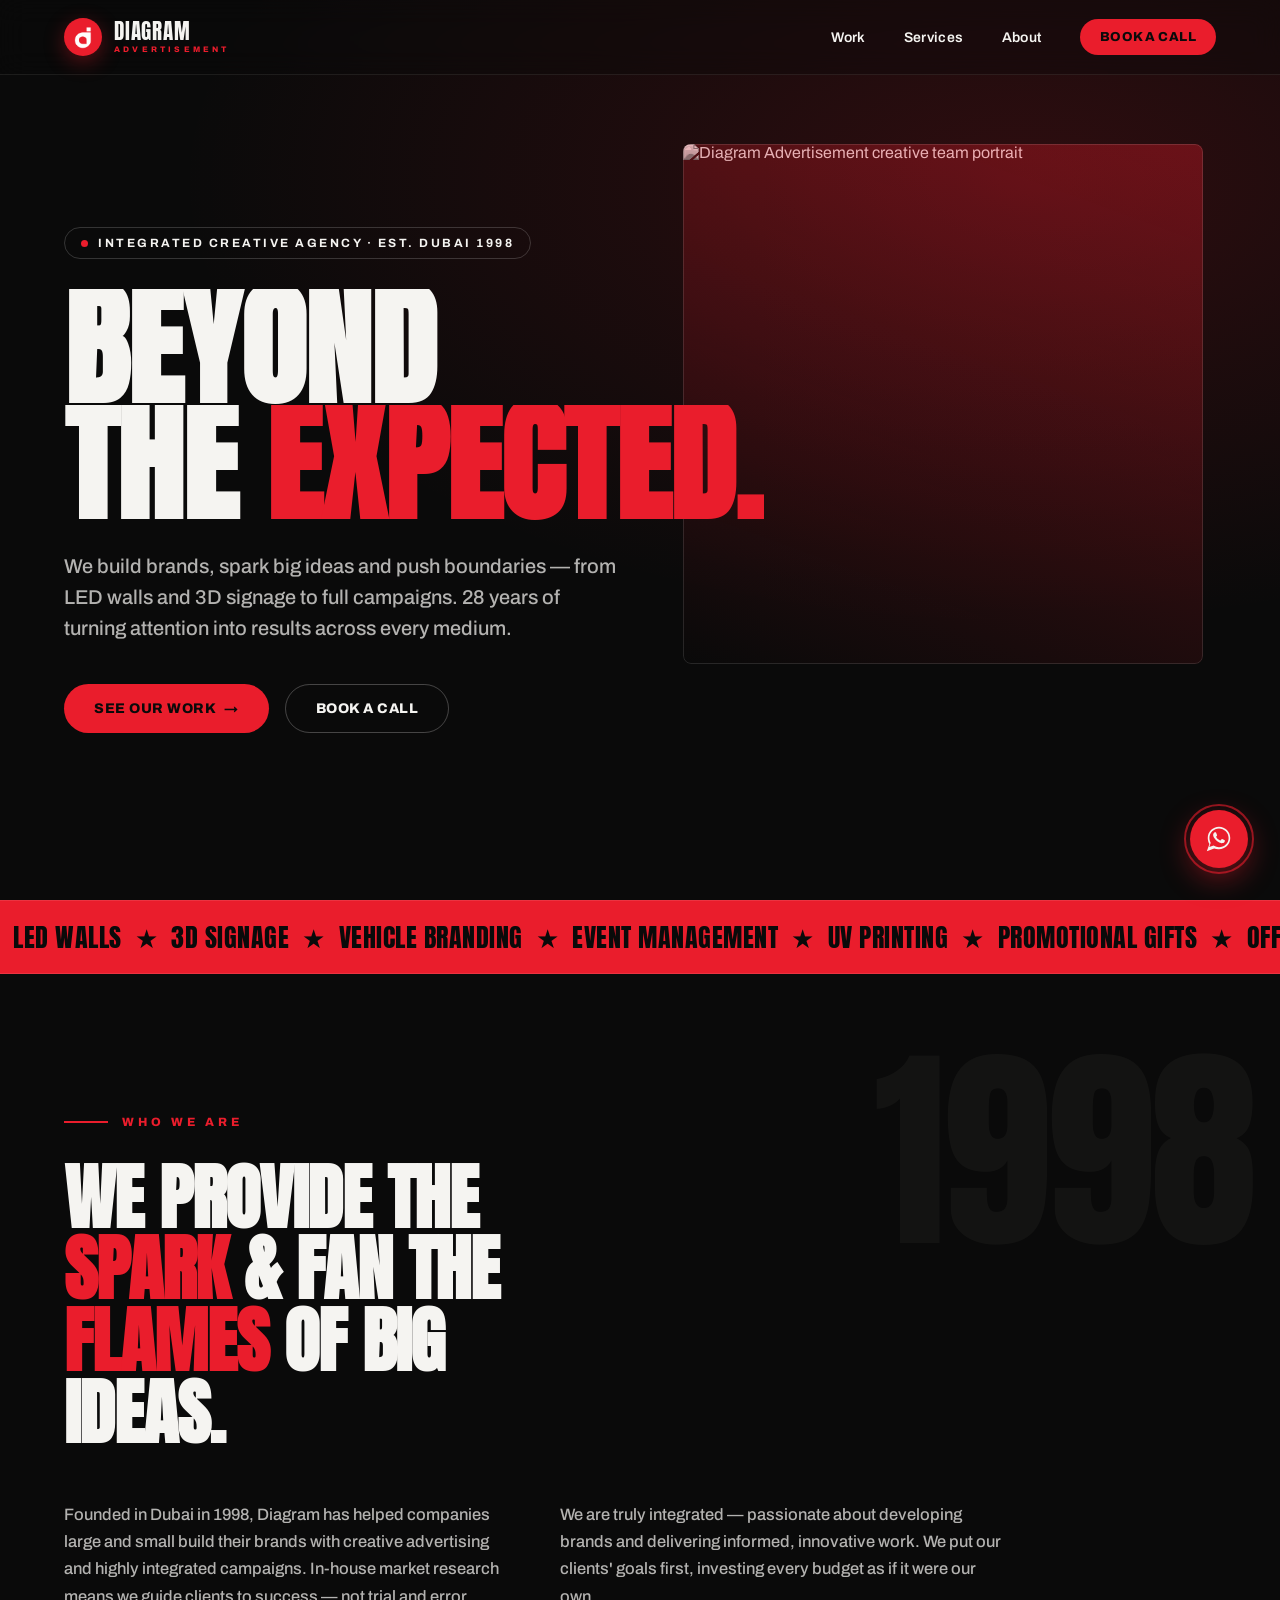
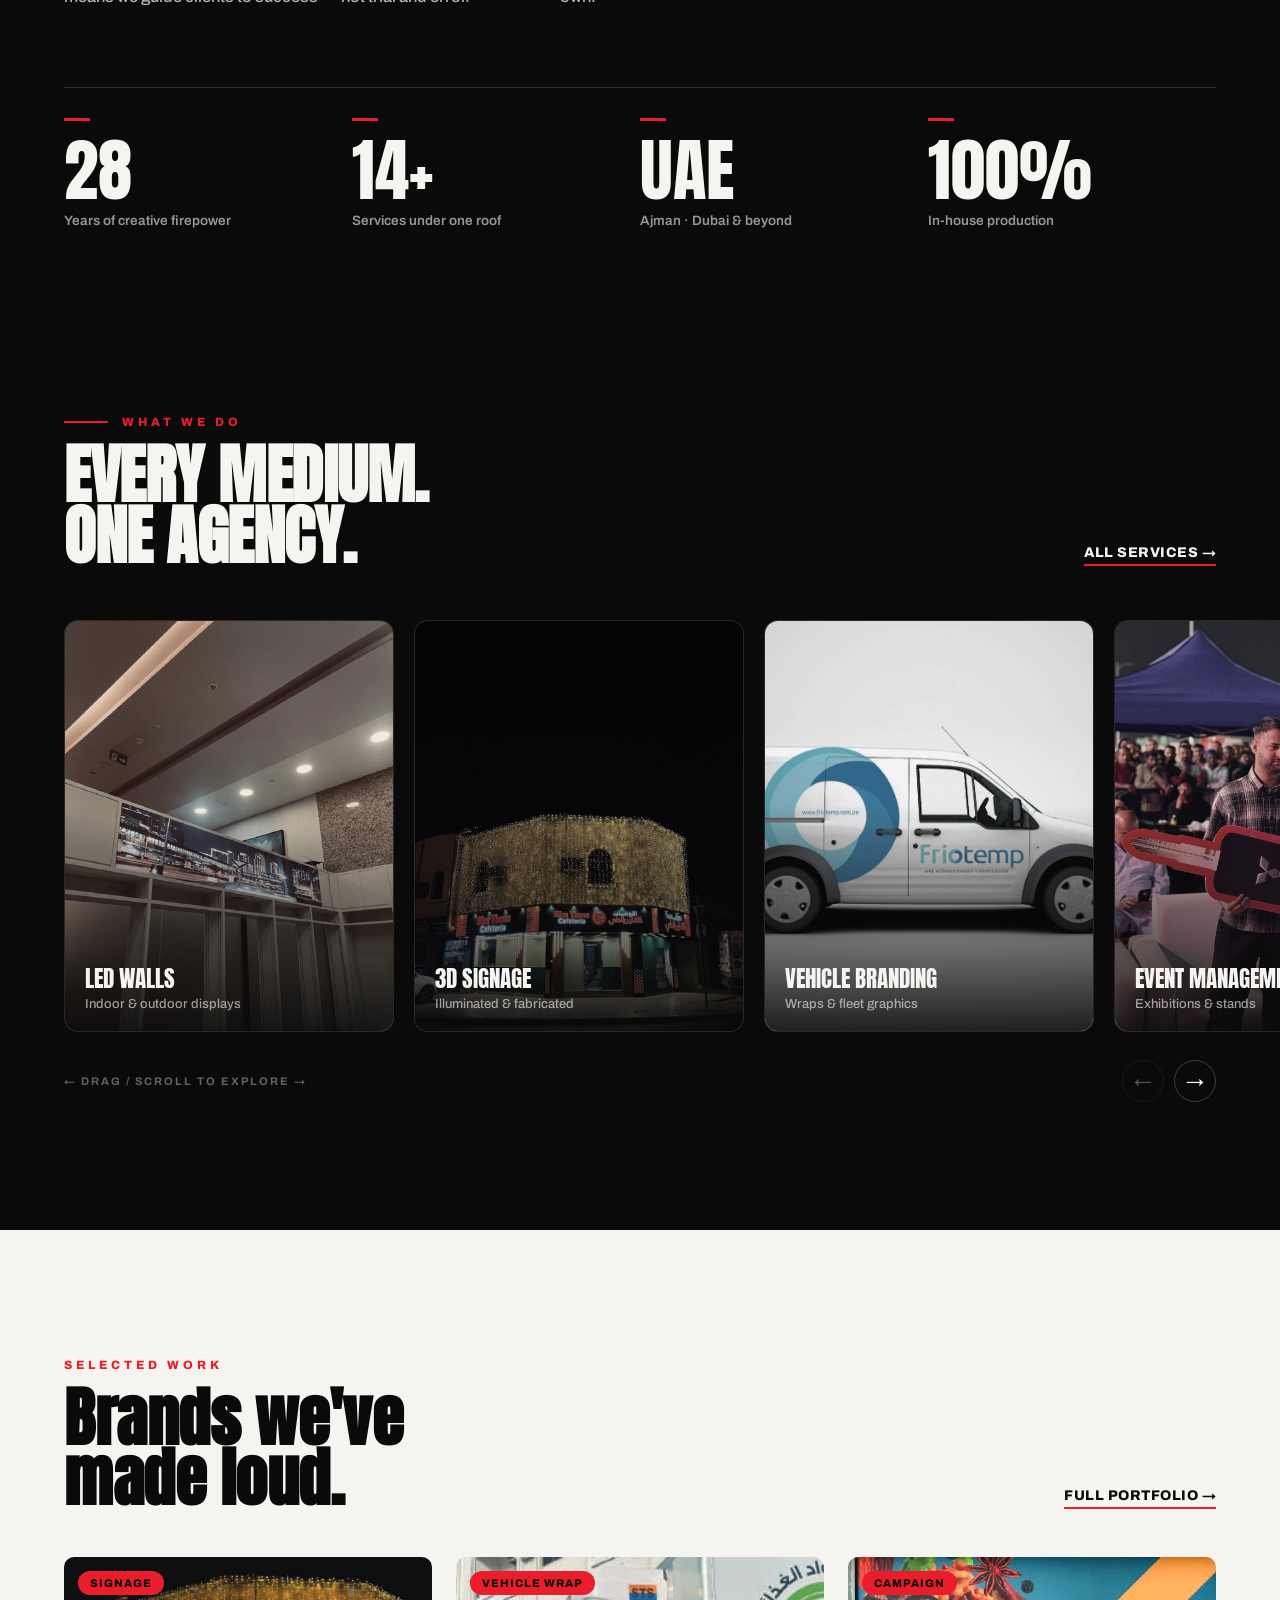
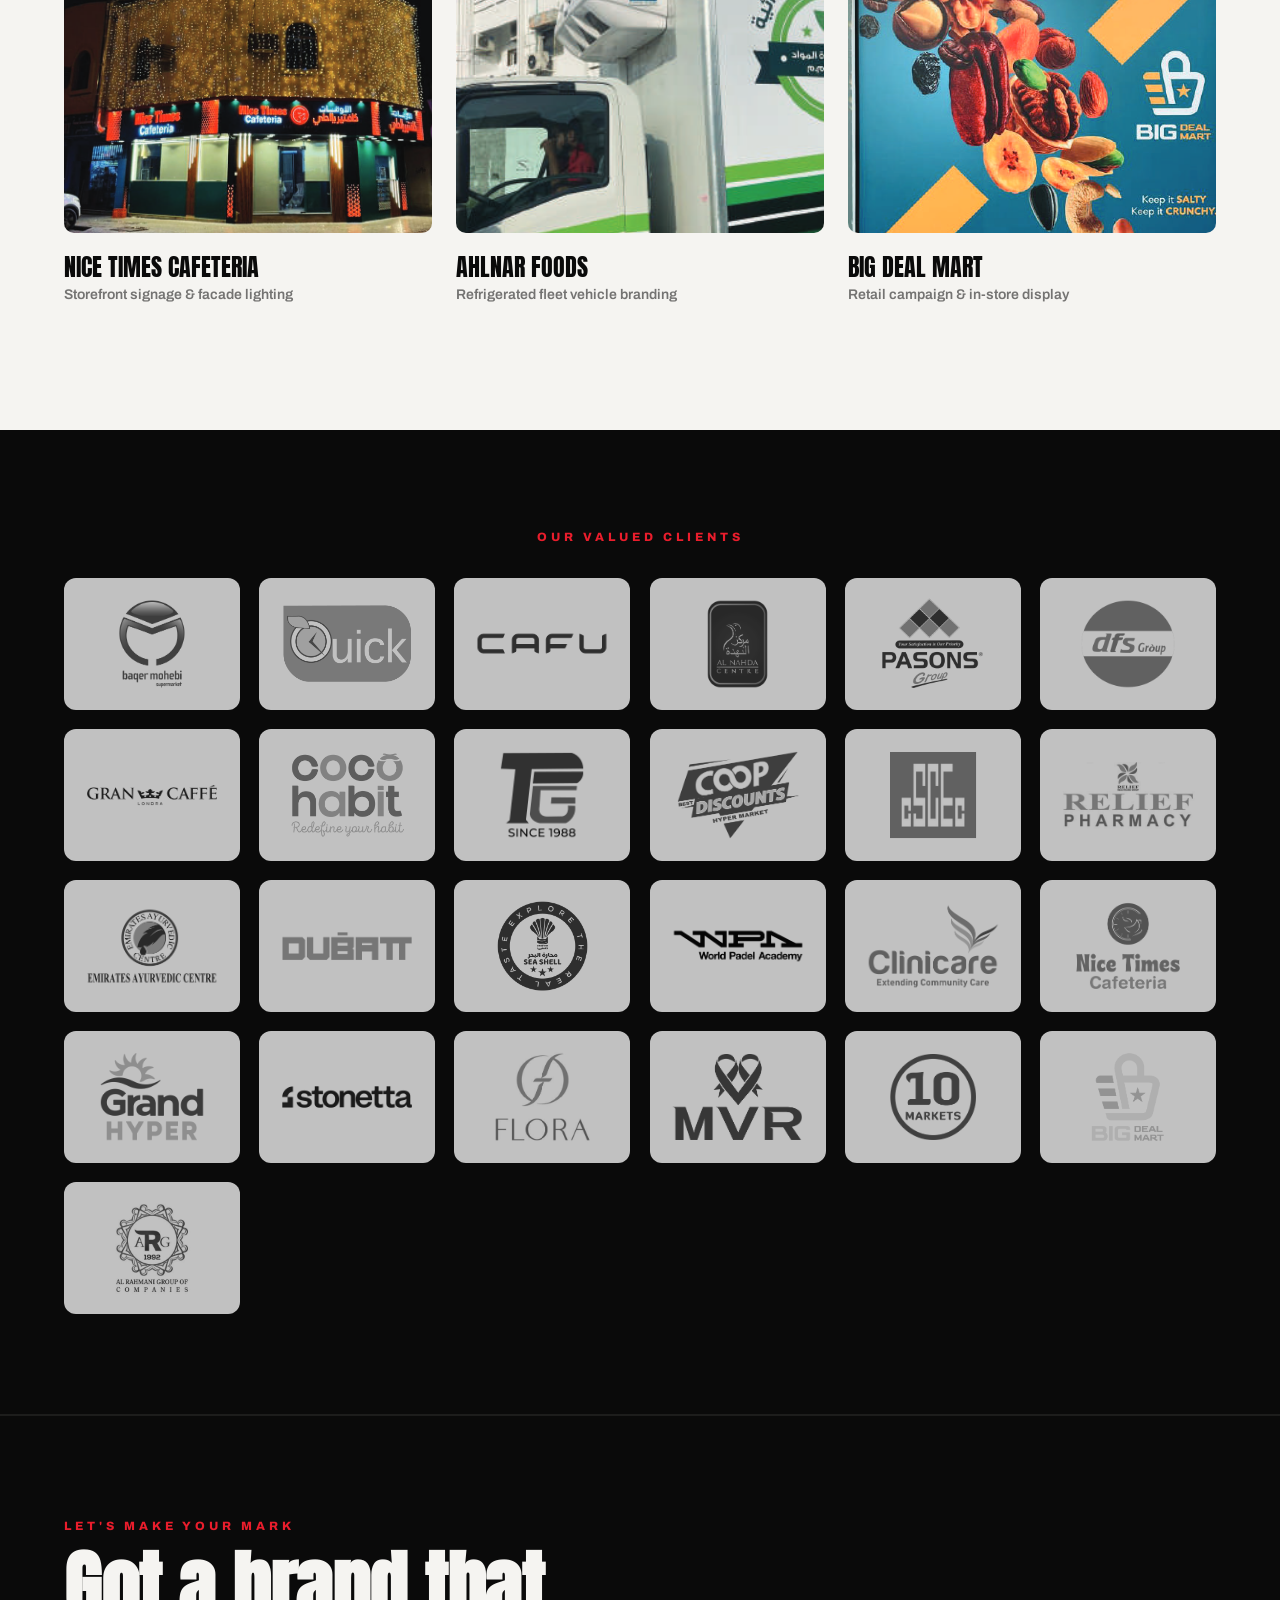
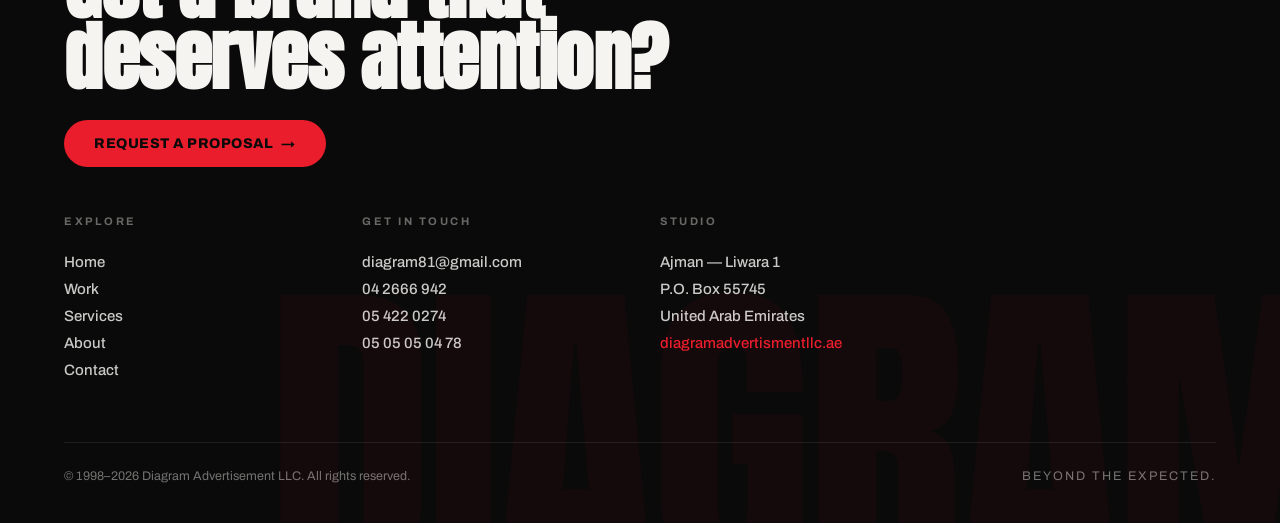
==== commit 1dd94b1b: "Add client logos, service galleries with rotation, nav wordmark, clean URLs - Valued clients section" ====
--- a/index.html
+++ b/index.html
@@ -22,14 +22,15 @@
 <a class="skip-link" href="#main">Skip to content</a>
 
 <nav class="nav" id="nav">
-  <a href="index.html" class="nav-logo" aria-label="Diagram Advertisement home">
+  <a href="/" class="nav-logo" aria-label="Diagram Advertisement home">
     <span class="nav-badge"><img src="assets/logo-mark.png" alt="Diagram"></span>
+    <span class="nav-wordmark" aria-hidden="true"><span class="top anton">DIAGRAM</span><span class="sub">ADVERTISEMENT</span></span>
   </a>
   <div class="nav-links">
-    <a href="portfolio.html" class="nav-link">Work</a>
-    <a href="services.html" class="nav-link">Services</a>
-    <a href="about.html" class="nav-link">About</a>
-    <a href="contact.html" class="btn-pill">Book a Call</a>
+    <a href="/portfolio" class="nav-link">Work</a>
+    <a href="/services" class="nav-link">Services</a>
+    <a href="/about" class="nav-link">About</a>
+    <a href="/contact" class="btn-pill">Book a Call</a>
   </div>
 </nav>
 
@@ -56,8 +57,8 @@
         We build brands, spark big ideas and push boundaries &mdash; from LED walls and 3D signage to full campaigns. 28 years of turning attention into results across every medium.
       </p>
       <div class="hero-ctas" data-reveal>
-        <a href="portfolio.html" class="btn-pill large">See Our Work <span aria-hidden="true">&#8594;</span></a>
-        <a href="contact.html" class="btn-outline">Book a Call</a>
+        <a href="/portfolio" class="btn-pill large">See Our Work <span aria-hidden="true">&#8594;</span></a>
+        <a href="/contact" class="btn-outline">Book a Call</a>
       </div>
     </div>
   </header>
@@ -102,54 +103,88 @@
         </div>
         <h2 class="anton">Every medium.<br>One agency.</h2>
       </div>
-      <a href="services.html" class="link-underline">All Services &#8594;</a>
+      <a href="/services" class="link-underline">All Services &#8594;</a>
     </div>
 
     <div class="filmstrip" id="filmstrip">
-      <a href="services.html" class="filmstrip-card">
+      <a href="/services" class="filmstrip-card" data-service="led-wall">
         <div class="thumb"><span class="thumb-num anton">01</span>
-          <img src="assets/ledwall.png" alt="LED wall installation">
+          <img src="images/services/led-wall/led-wall-01.jpg" alt="LED wall installation">
           <div class="thumb-fade" aria-hidden="true"></div>
           <div class="thumb-info"><div class="t anton">LED Walls</div><div class="s">Indoor &amp; outdoor displays</div></div>
         </div>
       </a>
-      <a href="services.html" class="filmstrip-card">
+      <a href="/services" class="filmstrip-card" data-service="3d-signage">
         <div class="thumb"><span class="thumb-num anton">02</span>
-          <img src="assets/signage.png" alt="3D fabricated signage">
+          <img src="images/services/3d-signage/3d-signage-01.jpg" alt="3D fabricated signage">
           <div class="thumb-fade" aria-hidden="true"></div>
           <div class="thumb-info"><div class="t anton">3D Signage</div><div class="s">Illuminated &amp; fabricated</div></div>
         </div>
       </a>
-      <a href="services.html" class="filmstrip-card">
+      <a href="/services" class="filmstrip-card" data-service="vehicle-graphics">
         <div class="thumb"><span class="thumb-num anton">03</span>
-          <img src="assets/gifts.png" alt="Vehicle branding wrap">
+          <img src="images/services/vehicle-graphics/vehicle-graphics-01.jpg" alt="Vehicle branding wrap">
           <div class="thumb-fade" aria-hidden="true"></div>
           <div class="thumb-info"><div class="t anton">Vehicle Branding</div><div class="s">Wraps &amp; fleet graphics</div></div>
         </div>
       </a>
-      <a href="services.html" class="filmstrip-card">
+      <a href="/services" class="filmstrip-card" data-service="event-management">
         <div class="thumb"><span class="thumb-num anton">04</span>
-          <img src="assets/cards.png" alt="Event management stand">
+          <img src="images/services/event-management/event-management-01.jpg" alt="Event management stand">
           <div class="thumb-fade" aria-hidden="true"></div>
           <div class="thumb-info"><div class="t anton">Event Management</div><div class="s">Exhibitions &amp; stands</div></div>
         </div>
       </a>
-      <a href="services.html" class="filmstrip-card">
+      <a href="/services" class="filmstrip-card" data-service="uv-printing">
         <div class="thumb"><span class="thumb-num anton">05</span>
-          <img src="assets/uvprint.png" alt="UV printing on surfaces">
+          <img src="images/services/uv-printing/uv-printing-01.jpg" alt="UV printing on surfaces">
           <div class="thumb-fade" aria-hidden="true"></div>
           <div class="thumb-info"><div class="t anton">UV Printing</div><div class="s">Any surface, any scale</div></div>
         </div>
       </a>
-      <a href="services.html" class="filmstrip-card">
+      <a href="/services" class="filmstrip-card" data-service="vinyl-sticker">
         <div class="thumb"><span class="thumb-num anton">06</span>
+          <img src="images/services/vinyl-sticker/vinyl-sticker-01.jpg" alt="Vinyl sticker printing and application">
+          <div class="thumb-fade" aria-hidden="true"></div>
+          <div class="thumb-info"><div class="t anton">Vinyl Sticker</div><div class="s">Cut &amp; large-format vinyl</div></div>
+        </div>
+      </a>
+      <a href="/services" class="filmstrip-card" data-service="engraving">
+        <div class="thumb"><span class="thumb-num anton">07</span>
+          <img src="images/services/engraving/engraving-01.jpg" alt="Laser engraving and etching">
+          <div class="thumb-fade" aria-hidden="true"></div>
+          <div class="thumb-info"><div class="t anton">Engraving</div><div class="s">Etching &amp; engraving</div></div>
+        </div>
+      </a>
+      <a href="/services" class="filmstrip-card" data-service="loyalty-id-cards">
+        <div class="thumb"><span class="thumb-num anton">08</span>
+          <img src="images/services/loyalty-id-cards/loyalty-id-cards-01.jpg" alt="Loyalty and ID card printing">
+          <div class="thumb-fade" aria-hidden="true"></div>
+          <div class="thumb-info"><div class="t anton">ID &amp; Loyalty Cards</div><div class="s">PVC card printing</div></div>
+        </div>
+      </a>
+      <a href="/services" class="filmstrip-card" data-service="event-promotion">
+        <div class="thumb"><span class="thumb-num anton">09</span>
+          <img src="images/services/event-promotion/event-promotion-01.jpg" alt="Event promotion and activation">
+          <div class="thumb-fade" aria-hidden="true"></div>
+          <div class="thumb-info"><div class="t anton">Event Promotion</div><div class="s">Activations &amp; promos</div></div>
+        </div>
+      </a>
+      <a href="/services" class="filmstrip-card">
+        <div class="thumb"><span class="thumb-num anton">10</span>
           <img src="assets/engraving.png" alt="Promotional gifts and merchandise">
           <div class="thumb-fade" aria-hidden="true"></div>
           <div class="thumb-info"><div class="t anton">Promotional Gifts</div><div class="s">Branded merchandise</div></div>
         </div>
       </a>
     </div>
-    <div class="drag-hint">&larr; DRAG / SCROLL TO EXPLORE &rarr;</div>
+    <div class="strip-nav">
+      <div class="drag-hint">&larr; DRAG / SCROLL TO EXPLORE &rarr;</div>
+      <div class="strip-arrows">
+        <button type="button" class="strip-arrow" id="stripPrev" aria-label="Scroll services left">&#8592;</button>
+        <button type="button" class="strip-arrow" id="stripNext" aria-label="Scroll services right">&#8594;</button>
+      </div>
+    </div>
   </section>
 
   <!-- WORK PREVIEW -->
@@ -160,10 +195,10 @@
           <div class="section-tag" style="margin-bottom:16px;"><span class="label">SELECTED WORK</span></div>
           <h2 class="anton">Brands we've<br>made loud.</h2>
         </div>
-        <a href="portfolio.html" class="link-underline">Full Portfolio &#8594;</a>
+        <a href="/portfolio" class="link-underline">Full Portfolio &#8594;</a>
       </div>
       <div class="work-grid">
-        <a href="portfolio.html" class="work-card" data-reveal>
+        <a href="/portfolio" class="work-card" data-reveal>
           <div class="thumb">
             <img src="assets/signage.png" alt="Nice Times Cafeteria storefront signage">
             <div class="work-tag">Signage</div>
@@ -171,7 +206,7 @@
           <div class="t anton">Nice Times Cafeteria</div>
           <div class="s">Storefront signage &amp; facade lighting</div>
         </a>
-        <a href="portfolio.html" class="work-card" data-reveal>
+        <a href="/portfolio" class="work-card" data-reveal>
           <div class="thumb">
             <img src="assets/gifts.png" alt="Ahlnar Foods vehicle branding">
             <div class="work-tag">Vehicle Wrap</div>
@@ -179,7 +214,7 @@
           <div class="t anton">Ahlnar Foods</div>
           <div class="s">Refrigerated fleet vehicle branding</div>
         </a>
-        <a href="portfolio.html" class="work-card" data-reveal>
+        <a href="/portfolio" class="work-card" data-reveal>
           <div class="thumb">
             <img src="assets/events.png" alt="Big Deal Mart retail campaign">
             <div class="work-tag">Campaign</div>
@@ -195,13 +230,32 @@
   <section class="clients">
     <div class="inner" data-reveal>
       <div class="label">OUR VALUED CLIENTS</div>
-      <div class="clients-row anton">
-        <span>Emirates</span>
-        <span>Ayurvedic Centre</span>
-        <span>Big Deal Mart</span>
-        <span>Ten Markets</span>
-        <span>Nice Times</span>
-        <span>Ahlnar</span>
+      <div class="clients-grid">
+        <div class="client-logo"><img src="images/clients/client01.png" alt="Baqer Mohebi Supermarket" loading="lazy"></div>
+        <div class="client-logo"><img src="images/clients/client02.png" alt="Quick" loading="lazy"></div>
+        <div class="client-logo"><img src="images/clients/client03.png" alt="CAFU" loading="lazy"></div>
+        <div class="client-logo"><img src="images/clients/client04.png" alt="Al Nahda Centre" loading="lazy"></div>
+        <div class="client-logo"><img src="images/clients/client05.png" alt="Pasons Group" loading="lazy"></div>
+        <div class="client-logo"><img src="images/clients/client06.png" alt="DFS Group" loading="lazy"></div>
+        <div class="client-logo"><img src="images/clients/client07.png" alt="Gran Caff&eacute; Londra" loading="lazy"></div>
+        <div class="client-logo"><img src="images/clients/client08.png" alt="Coco Habit" loading="lazy"></div>
+        <div class="client-logo"><img src="images/clients/client09.png" alt="TG" loading="lazy"></div>
+        <div class="client-logo"><img src="images/clients/client10.png" alt="Coop Discounts Hypermarket" loading="lazy"></div>
+        <div class="client-logo"><img src="images/clients/client11.png" alt="CSCEC" loading="lazy"></div>
+        <div class="client-logo"><img src="images/clients/client12.png" alt="Relief Pharmacy" loading="lazy"></div>
+        <div class="client-logo"><img src="images/clients/client13.png" alt="Emirates Ayurvedic Centre" loading="lazy"></div>
+        <div class="client-logo"><img src="images/clients/client14.png" alt="Dubatt" loading="lazy"></div>
+        <div class="client-logo"><img src="images/clients/client15.png" alt="Sea Shell" loading="lazy"></div>
+        <div class="client-logo"><img src="images/clients/client16.png" alt="World Padel Academy" loading="lazy"></div>
+        <div class="client-logo"><img src="images/clients/client17.png" alt="Clinicare" loading="lazy"></div>
+        <div class="client-logo"><img src="images/clients/client18.png" alt="Nice Times Cafeteria" loading="lazy"></div>
+        <div class="client-logo"><img src="images/clients/client19.png" alt="Grand Hyper" loading="lazy"></div>
+        <div class="client-logo"><img src="images/clients/client20.png" alt="Stonetta" loading="lazy"></div>
+        <div class="client-logo"><img src="images/clients/client21.png" alt="Flora" loading="lazy"></div>
+        <div class="client-logo"><img src="images/clients/client22.png" alt="MVR" loading="lazy"></div>
+        <div class="client-logo"><img src="images/clients/client23.png" alt="10 Markets" loading="lazy"></div>
+        <div class="client-logo"><img src="images/clients/client24.png" alt="Big Deal Mart" loading="lazy"></div>
+        <div class="client-logo"><img src="images/clients/client25.png" alt="Al Rahmani Group of Companies" loading="lazy"></div>
       </div>
     </div>
   </section>
@@ -214,15 +268,15 @@
       <div class="footer-cta">
         <div class="label">LET'S MAKE YOUR MARK</div>
         <h2 class="anton">Got a brand that deserves attention?</h2>
-        <a href="contact.html" class="btn-pill large">Request a Proposal <span aria-hidden="true">&#8594;</span></a>
+        <a href="/contact" class="btn-pill large">Request a Proposal <span aria-hidden="true">&#8594;</span></a>
       </div>
       <div class="footer-col">
         <div class="label">EXPLORE</div>
-        <a href="index.html">Home</a>
-        <a href="portfolio.html">Work</a>
-        <a href="services.html">Services</a>
-        <a href="about.html">About</a>
-        <a href="contact.html">Contact</a>
+        <a href="/">Home</a>
+        <a href="/portfolio">Work</a>
+        <a href="/services">Services</a>
+        <a href="/about">About</a>
+        <a href="/contact">Contact</a>
       </div>
       <div class="footer-col">
         <div class="label">GET IN TOUCH</div>
@@ -251,6 +305,7 @@
 </a>
 
 <script src="js/main.js"></script>
+<script src="js/service-images.js"></script>
 <script src="js/home.js"></script>
 </body>
 </html>
--- a/css/style.css
+++ b/css/style.css
@@ -52,6 +52,9 @@
   overflow:hidden;flex-shrink:0;
 }
 .nav-badge img{width:23px;height:23px;object-fit:contain}
+.nav-wordmark{display:flex;flex-direction:column;line-height:1}
+.nav-wordmark .top{font-size:21px;letter-spacing:.8px;color:var(--fg)}
+.nav-wordmark .sub{font-size:8px;letter-spacing:3.2px;color:var(--accent);font-weight:800;margin-top:4px}
 .nav-links{display:flex;align-items:center;gap:clamp(18px,3vw,40px)}
 .nav-link{position:relative;font-size:14px;font-weight:600;letter-spacing:.3px;color:var(--fg);padding:6px 0}
 .nav-link:hover{color:var(--fg)}
@@ -146,19 +149,26 @@
 .link-underline{font-size:14px;font-weight:800;letter-spacing:.5px;text-transform:uppercase;border-bottom:2px solid var(--accent);padding-bottom:4px;color:var(--fg)}
 .link-underline:hover{color:var(--fg)}
 
-.filmstrip{display:flex;gap:20px;overflow-x:auto;padding:6px clamp(20px,5vw,64px) 22px;scroll-snap-type:x mandatory;scrollbar-width:none;cursor:grab}
+.filmstrip{display:flex;gap:20px;overflow-x:auto;padding:6px clamp(20px,5vw,64px) 22px;scroll-snap-type:x mandatory;scroll-padding-inline:clamp(20px,5vw,64px);scrollbar-width:none;cursor:grab}
 .filmstrip::-webkit-scrollbar{display:none}
 .filmstrip.dragging{cursor:grabbing}
 .filmstrip-card{scroll-snap-align:start;flex:0 0 clamp(250px,30vw,330px);text-decoration:none;color:var(--fg)}
 .filmstrip-card .thumb{position:relative;aspect-ratio:4/5;border-radius:14px;overflow:hidden;background:#161616;border:1px solid rgba(245,244,241,0.08)}
 .filmstrip-card img{width:100%;height:100%;object-fit:cover;filter:grayscale(.45);transition:transform .6s cubic-bezier(.2,.7,.2,1),filter .5s ease}
 .filmstrip-card:hover img{transform:scale(1.05);filter:grayscale(0)}
+.filmstrip-card .rot-img{position:absolute;inset:0;opacity:0;transition:opacity .9s ease,filter .5s ease}
+.filmstrip-card .rot-img.show{opacity:1}
 .thumb-fade{position:absolute;inset:0;background:linear-gradient(to top,rgba(10,10,10,0.9),rgba(10,10,10,0.05) 55%)}
 .thumb-num{position:absolute;top:16px;left:16px;font-size:14px;color:var(--accent);background:rgba(10,10,10,0.55);border:1px solid rgba(245,244,241,0.18);width:36px;height:36px;border-radius:50%;display:grid;place-items:center}
 .thumb-info{position:absolute;left:20px;right:20px;bottom:20px}
 .thumb-info .t{font-size:23px;text-transform:uppercase;line-height:1}
 .thumb-info .s{font-size:13px;color:rgba(245,244,241,0.62);font-weight:500;margin-top:7px}
-.drag-hint{max-width:1280px;margin:0 auto;padding:6px clamp(20px,5vw,64px) 0;font-size:11px;letter-spacing:2px;color:rgba(245,244,241,0.38);font-weight:700}
+.drag-hint{font-size:11px;letter-spacing:2px;color:rgba(245,244,241,0.38);font-weight:700}
+.strip-nav{max-width:1280px;margin:0 auto;padding:6px clamp(20px,5vw,64px) 0;display:flex;justify-content:space-between;align-items:center;gap:20px}
+.strip-arrows{display:flex;gap:10px}
+.strip-arrow{width:42px;height:42px;border-radius:50%;border:1px solid rgba(245,244,241,0.22);background:transparent;color:var(--fg);font-size:18px;line-height:1;cursor:pointer;display:grid;place-items:center;transition:background .25s,border-color .25s,opacity .25s}
+.strip-arrow:hover{background:var(--accent);border-color:var(--accent)}
+.strip-arrow:disabled{opacity:.3;cursor:default;background:transparent;border-color:rgba(245,244,241,0.22)}
 
 /* WORK PREVIEW (light section on home) */
 .work-preview{padding:clamp(70px,10vw,130px) clamp(20px,5vw,64px);background:var(--fg);color:var(--bg)}
@@ -182,6 +192,10 @@
 .clients-row{display:flex;flex-wrap:wrap;justify-content:center;gap:clamp(24px,5vw,64px);align-items:center}
 .clients-row span{font-size:clamp(20px,2.4vw,30px);color:rgba(245,244,241,0.4);letter-spacing:.5px;text-transform:uppercase;transition:color .3s}
 .clients-row span:hover{color:var(--fg)}
+.clients-grid{display:grid;grid-template-columns:repeat(auto-fill,minmax(150px,1fr));gap:clamp(12px,1.5vw,20px)}
+.client-logo{background:#fff;border-radius:12px;padding:18px;display:flex;align-items:center;justify-content:center;aspect-ratio:4/3;filter:grayscale(1);opacity:.75;transition:filter .3s,opacity .3s,transform .3s}
+.client-logo:hover{filter:grayscale(0);opacity:1;transform:translateY(-3px)}
+.client-logo img{max-width:100%;max-height:100%;object-fit:contain}
 
 /* FOOTER */
 .footer{background:var(--bg);color:var(--fg);padding:clamp(56px,8vw,110px) clamp(20px,5vw,64px) 40px;border-top:1px solid rgba(245,244,241,0.08);position:relative;overflow:hidden}
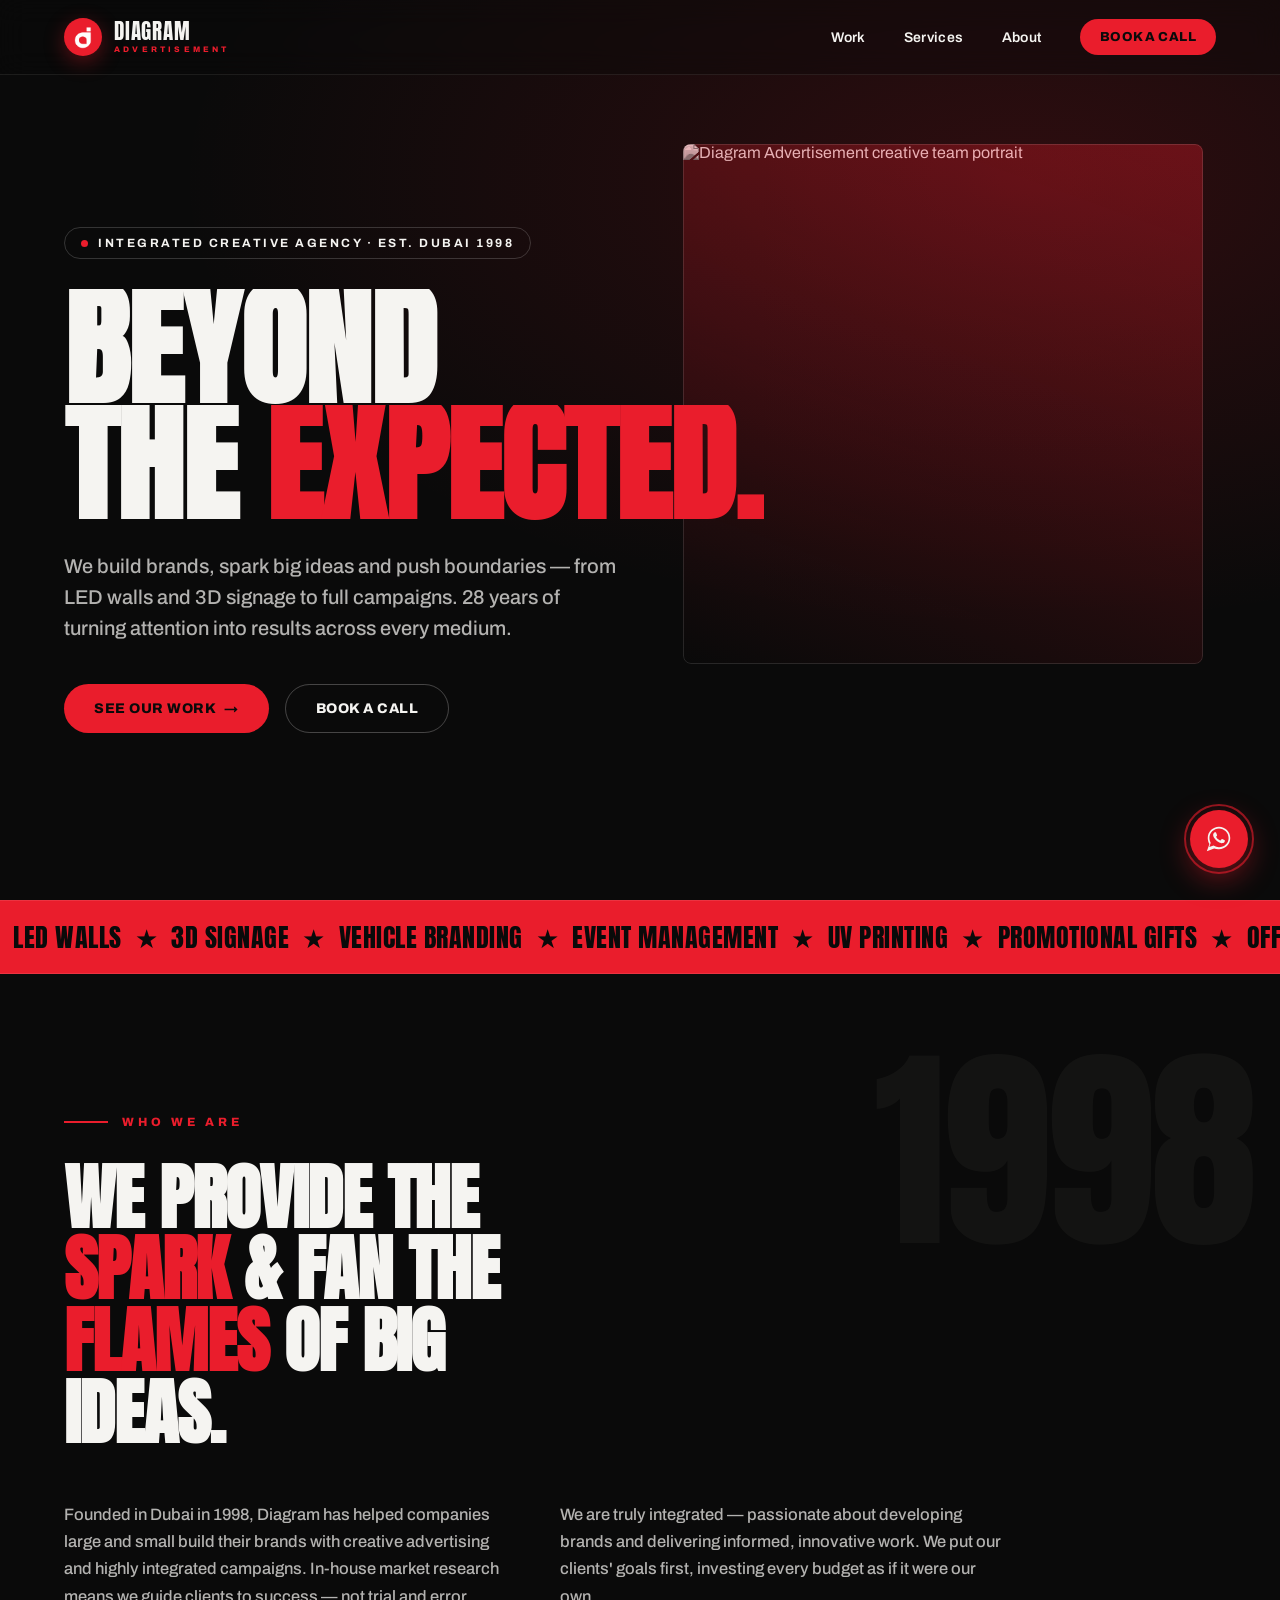
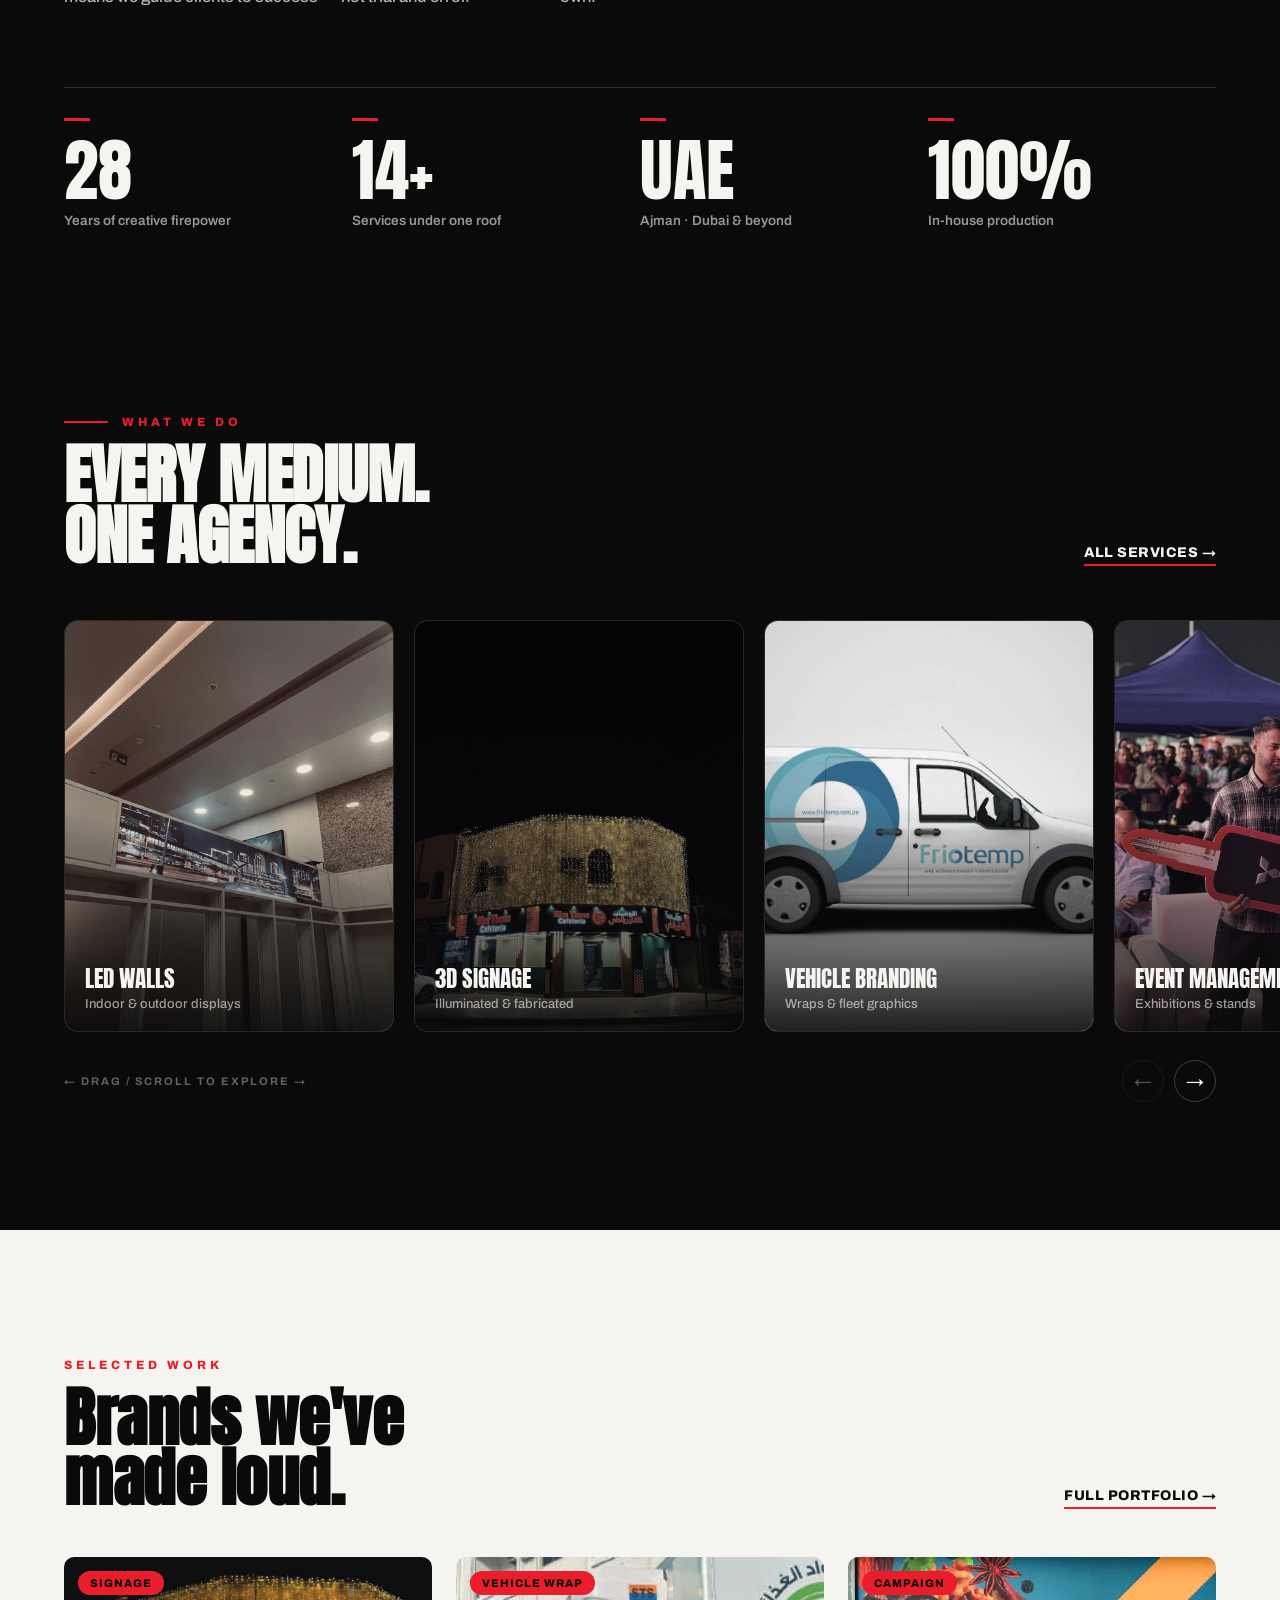
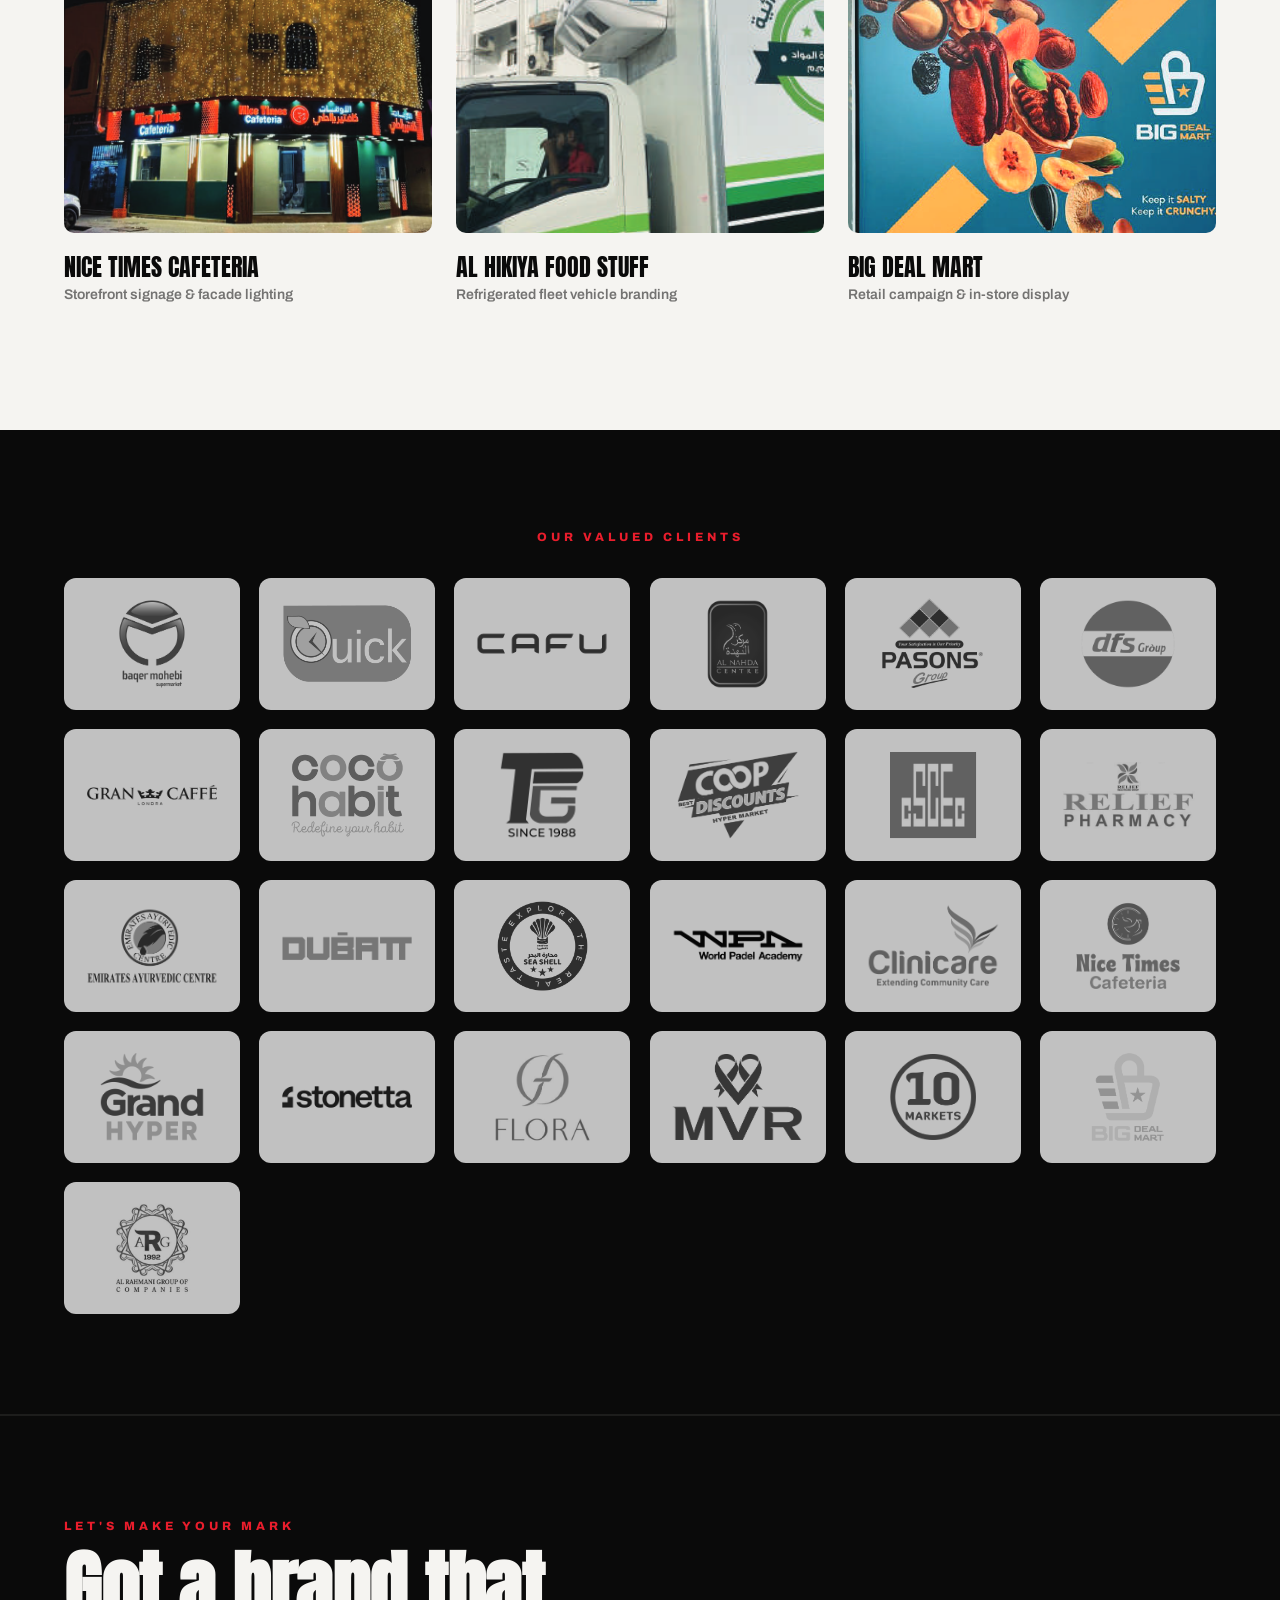
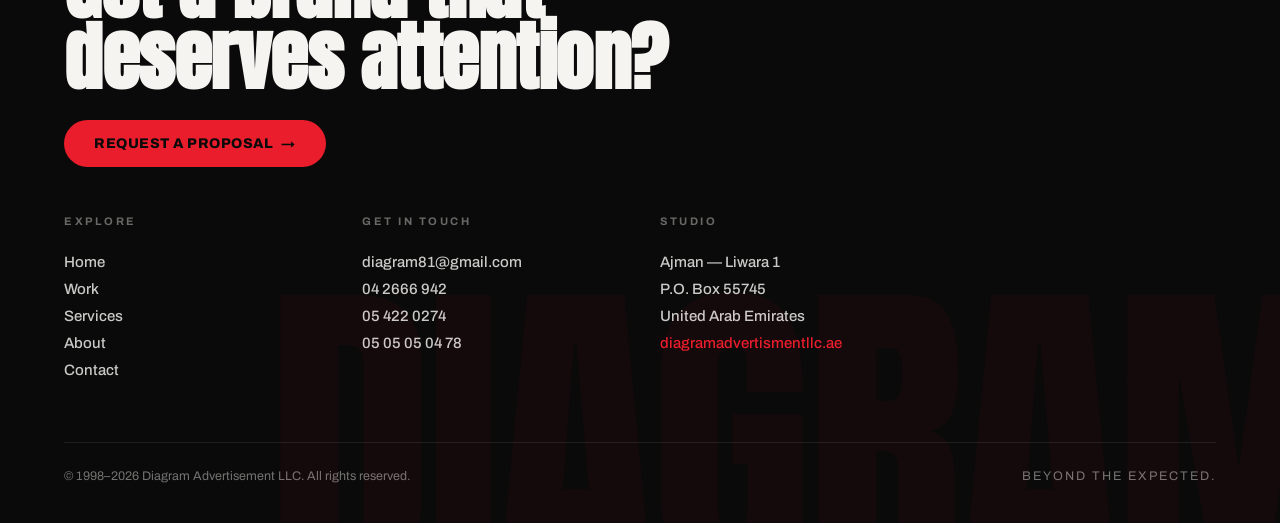
==== commit 35a7c252: "Rename Ahlnar Foods to Al Hikiya Food Stuff, remove duplicate portfolio images - Correct client name" ====
--- a/index.html
+++ b/index.html
@@ -9,9 +9,13 @@
 <link rel="icon" href="assets/logo-mark.png">
 <link rel="canonical" href="https://diagramadvertismentllc.ae/">
 <meta property="og:title" content="Diagram Advertisement &mdash; Beyond The Expected">
-<meta property="og:description" content="Integrated creative agency in Ajman/Dubai, UAE. LED walls, signage, vehicle branding, events, printing and promotional gifts under one roof.">
-<meta property="og:image" content="assets/hero.png">
+<meta property="og:description" content="Diagram Advertisement is a Dubai-founded, Ajman-based integrated creative agency. LED walls, 3D signage, vehicle branding, event management, UV printing and promotional gifts &mdash; 28 years of turning attention into results.">
+<meta property="og:image" content="https://diagramadvertismentllc.ae/assets/og-image.jpg">
+<meta property="og:image:width" content="1200">
+<meta property="og:image:height" content="630">
+<meta property="og:url" content="https://diagramadvertismentllc.ae/">
 <meta property="og:type" content="website">
+<meta name="twitter:card" content="summary_large_image">
 <meta name="theme-color" content="#0a0a0a">
 <link rel="preconnect" href="https://fonts.googleapis.com">
 <link rel="preconnect" href="https://fonts.gstatic.com" crossorigin>
@@ -26,7 +30,8 @@
     <span class="nav-badge"><img src="assets/logo-mark.png" alt="Diagram"></span>
     <span class="nav-wordmark" aria-hidden="true"><span class="top anton">DIAGRAM</span><span class="sub">ADVERTISEMENT</span></span>
   </a>
-  <div class="nav-links">
+  <button type="button" class="nav-toggle" id="navToggle" aria-label="Open menu" aria-expanded="false" aria-controls="navLinks"><span></span><span></span><span></span></button>
+  <div class="nav-links" id="navLinks">
     <a href="/portfolio" class="nav-link">Work</a>
     <a href="/services" class="nav-link">Services</a>
     <a href="/about" class="nav-link">About</a>
@@ -208,10 +213,10 @@
         </a>
         <a href="/portfolio" class="work-card" data-reveal>
           <div class="thumb">
-            <img src="assets/gifts.png" alt="Ahlnar Foods vehicle branding">
+            <img src="assets/gifts.png" alt="Al Hikiya Food Stuff vehicle branding">
             <div class="work-tag">Vehicle Wrap</div>
           </div>
-          <div class="t anton">Ahlnar Foods</div>
+          <div class="t anton">Al Hikiya Food Stuff</div>
           <div class="s">Refrigerated fleet vehicle branding</div>
         </a>
         <a href="/portfolio" class="work-card" data-reveal>
--- a/css/style.css
+++ b/css/style.css
@@ -74,10 +74,24 @@
 }
 .btn-outline:hover{color:var(--fg);border-color:var(--fg);background:rgba(245,244,241,0.06)}
 
+.nav-toggle{display:none;background:none;border:0;cursor:pointer;padding:8px;flex-direction:column;gap:5px}
+.nav-toggle span{display:block;width:22px;height:2px;background:var(--fg);border-radius:1px;transition:transform .3s ease,opacity .3s ease}
+.nav.menu-open .nav-toggle span:nth-child(1){transform:translateY(7px) rotate(45deg)}
+.nav.menu-open .nav-toggle span:nth-child(2){opacity:0}
+.nav.menu-open .nav-toggle span:nth-child(3){transform:translateY(-7px) rotate(-45deg)}
 @media (max-width: 640px){
-  .nav-links{gap:14px}
-  .nav-link{display:none}
-  .nav-link.btn-pill{display:inline-flex}
+  .nav-toggle{display:flex}
+  .nav-links{
+    position:absolute;top:100%;left:0;right:0;
+    flex-direction:column;align-items:flex-start;gap:2px;
+    padding:8px clamp(20px,5vw,64px) 22px;
+    background:rgba(10,10,10,0.96);backdrop-filter:blur(14px);
+    border-bottom:1px solid rgba(245,244,241,0.08);
+    display:none;
+  }
+  .nav.menu-open .nav-links{display:flex}
+  .nav-links .nav-link{font-size:17px;padding:11px 0;width:100%}
+  .nav-links .btn-pill{margin-top:10px}
 }
 
 /* ---------- HERO (home) ---------- */
@@ -255,7 +269,7 @@
 .filter-btn.active{background:var(--accent);color:var(--bg);border-color:var(--accent)}
 .portfolio-grid{max-width:1240px;margin:0 auto;padding:0 clamp(20px,5vw,64px) clamp(70px,10vw,130px)}
 .portfolio-grid .grid{display:grid;grid-template-columns:repeat(12,1fr);gap:22px}
-.portfolio-card{display:block;color:var(--fg);text-decoration:none}
+.portfolio-card{display:block;color:var(--fg);text-decoration:none;background:none;border:0;padding:0;margin:0;text-align:left;font:inherit;cursor:pointer;width:100%}
 .portfolio-card .thumb{position:relative;border-radius:12px;overflow:hidden;background:#161616;border:1px solid rgba(245,244,241,0.08)}
 .portfolio-card img{width:100%;height:100%;object-fit:cover;transition:transform .7s cubic-bezier(.2,.7,.2,1)}
 .portfolio-card:hover img{transform:scale(1.05)}
@@ -265,6 +279,25 @@
 .portfolio-card .info .t{font-size:clamp(22px,2.4vw,30px);text-transform:uppercase;line-height:.98}
 .portfolio-card .info .s{font-size:14px;color:rgba(245,244,241,0.72);font-weight:600;margin-top:4px}
 @media (max-width:820px){ .portfolio-grid .grid{grid-template-columns:1fr} .portfolio-card{grid-column:span 1 !important} }
+
+/* Lightbox */
+.lightbox{position:fixed;inset:0;z-index:2000;background:rgba(10,10,10,0.94);backdrop-filter:blur(10px);display:flex;align-items:center;justify-content:center;gap:clamp(10px,2vw,28px);padding:clamp(16px,3vw,40px)}
+.lightbox[hidden]{display:none}
+.lb-figure{margin:0;max-width:min(1100px,84vw);display:flex;flex-direction:column;align-items:center;gap:18px}
+.lb-img{max-width:100%;max-height:76vh;object-fit:contain;border-radius:10px;border:1px solid rgba(245,244,241,0.12)}
+.lb-caption{display:flex;align-items:baseline;gap:14px;flex-wrap:wrap;justify-content:center}
+.lb-cat{background:var(--accent);color:var(--bg);font-size:11px;font-weight:800;letter-spacing:1px;text-transform:uppercase;padding:5px 12px;border-radius:100px}
+.lb-title{font-size:clamp(18px,2.2vw,26px);text-transform:uppercase;color:var(--fg)}
+.lb-sub{font-size:14px;color:rgba(245,244,241,0.6);font-weight:600}
+.lb-btn{width:46px;height:46px;border-radius:50%;border:1px solid rgba(245,244,241,0.25);background:rgba(10,10,10,0.5);color:var(--fg);font-size:20px;line-height:1;cursor:pointer;display:grid;place-items:center;flex-shrink:0;transition:background .25s,border-color .25s}
+.lb-btn:hover{background:var(--accent);border-color:var(--accent)}
+.lb-close{position:absolute;top:clamp(14px,2.5vw,28px);right:clamp(14px,2.5vw,28px);font-size:26px}
+@media (max-width:640px){
+  .lightbox{gap:8px;padding:12px}
+  .lb-prev{position:absolute;left:10px;bottom:14px}
+  .lb-next{position:absolute;right:10px;bottom:14px}
+  .lb-img{max-height:66vh}
+}
 
 /* ---------- SERVICES ---------- */
 .svc-section{max-width:1240px;margin:0 auto;padding:clamp(20px,3vw,40px) clamp(20px,5vw,64px) clamp(70px,10vw,130px)}
@@ -284,7 +317,12 @@
 .svc-panel-body{margin-top:22px}
 .svc-panel-body .t{font-size:clamp(24px,2.6vw,34px);text-transform:uppercase;letter-spacing:.3px;color:var(--accent);margin-bottom:12px}
 .svc-panel-body p{font-size:16px;line-height:1.62;color:rgba(245,244,241,0.75);font-weight:500}
-@media (max-width:860px){ .svc-layout{grid-template-columns:1fr} .svc-panel{position:static;order:-1;margin-bottom:20px} }
+@media (max-width:860px){
+  .svc-layout{grid-template-columns:1fr}
+  .svc-panel{position:static;margin:18px 0 26px}
+  .svc-panel .thumb{aspect-ratio:16/10}
+  .svc-panel-body{margin-top:16px}
+}
 
 .cta-box{margin-top:clamp(50px,8vw,90px);border:1px solid rgba(245,244,241,0.12);border-radius:16px;padding:clamp(32px,5vw,56px);background:radial-gradient(120% 140% at 100% 0%,rgba(234,29,44,0.14),transparent 60%)}
 .cta-box-inner{display:flex;flex-wrap:wrap;gap:24px;justify-content:space-between;align-items:center}
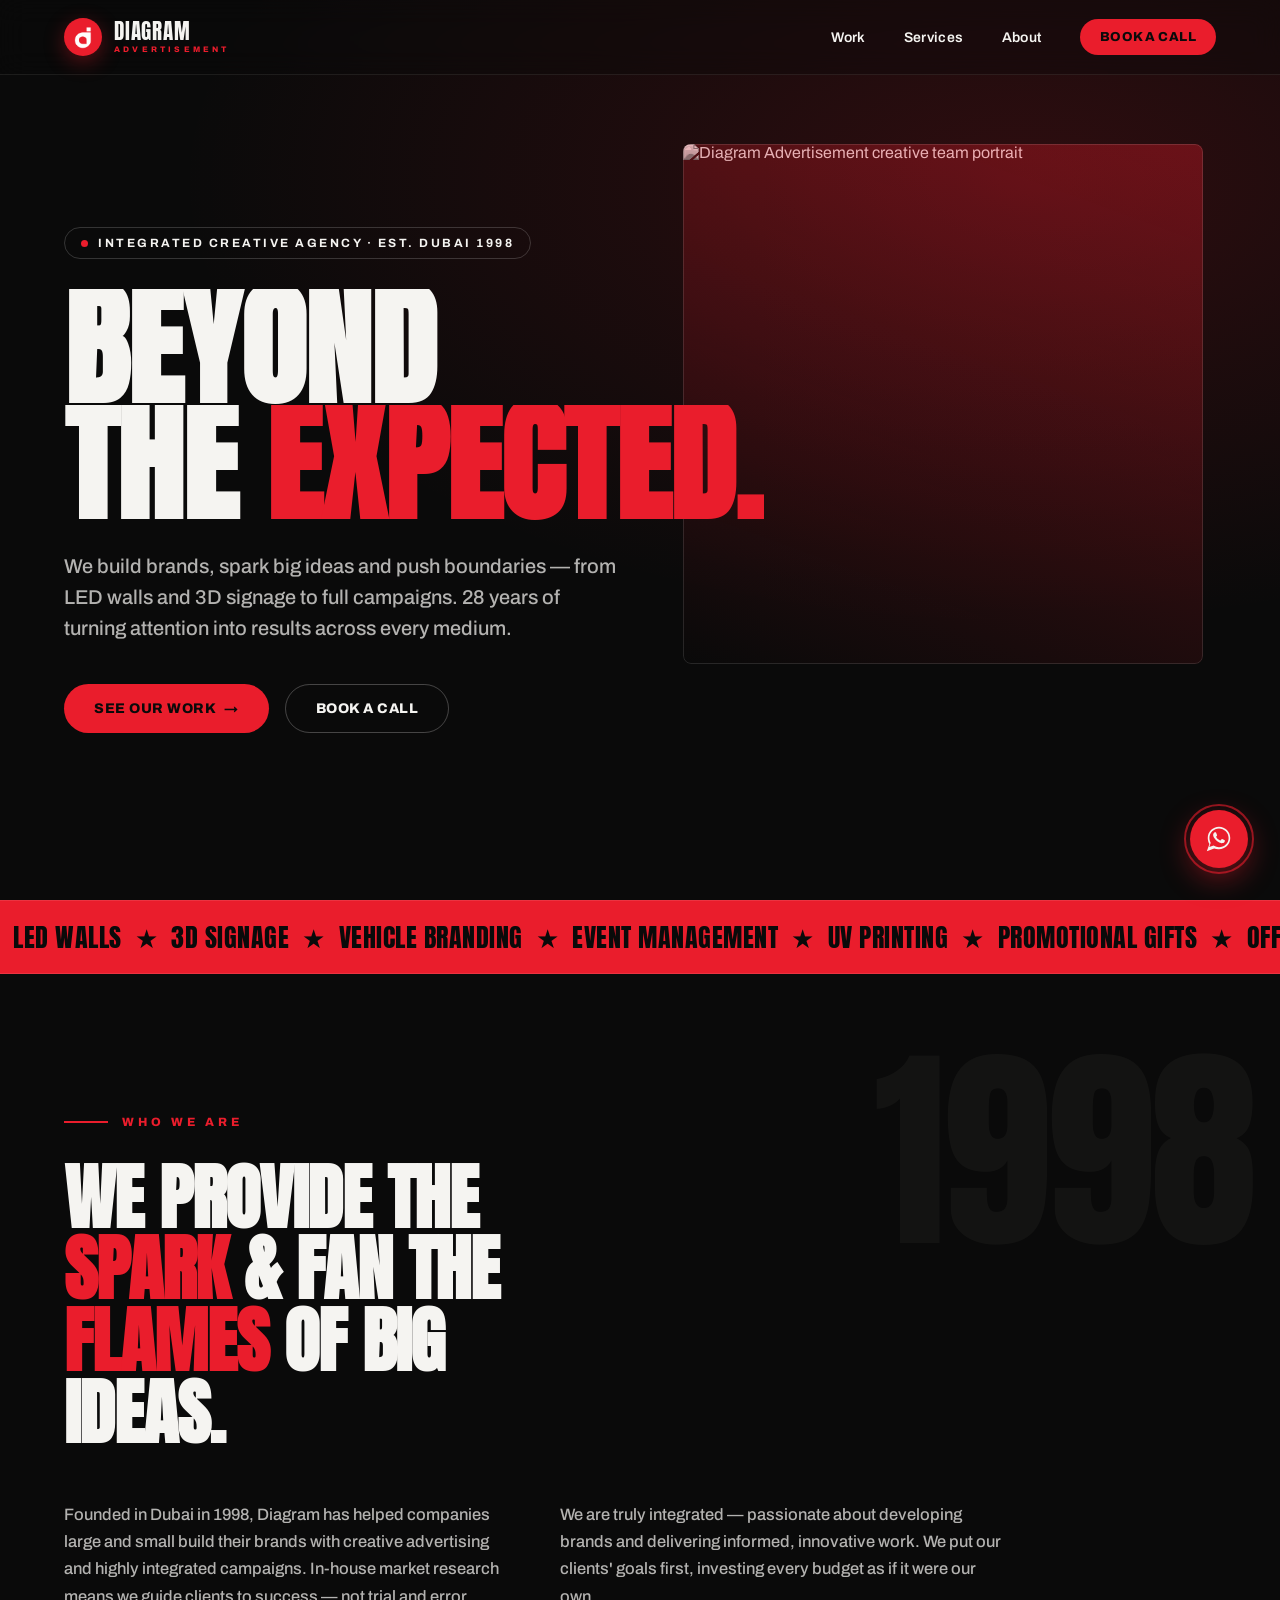
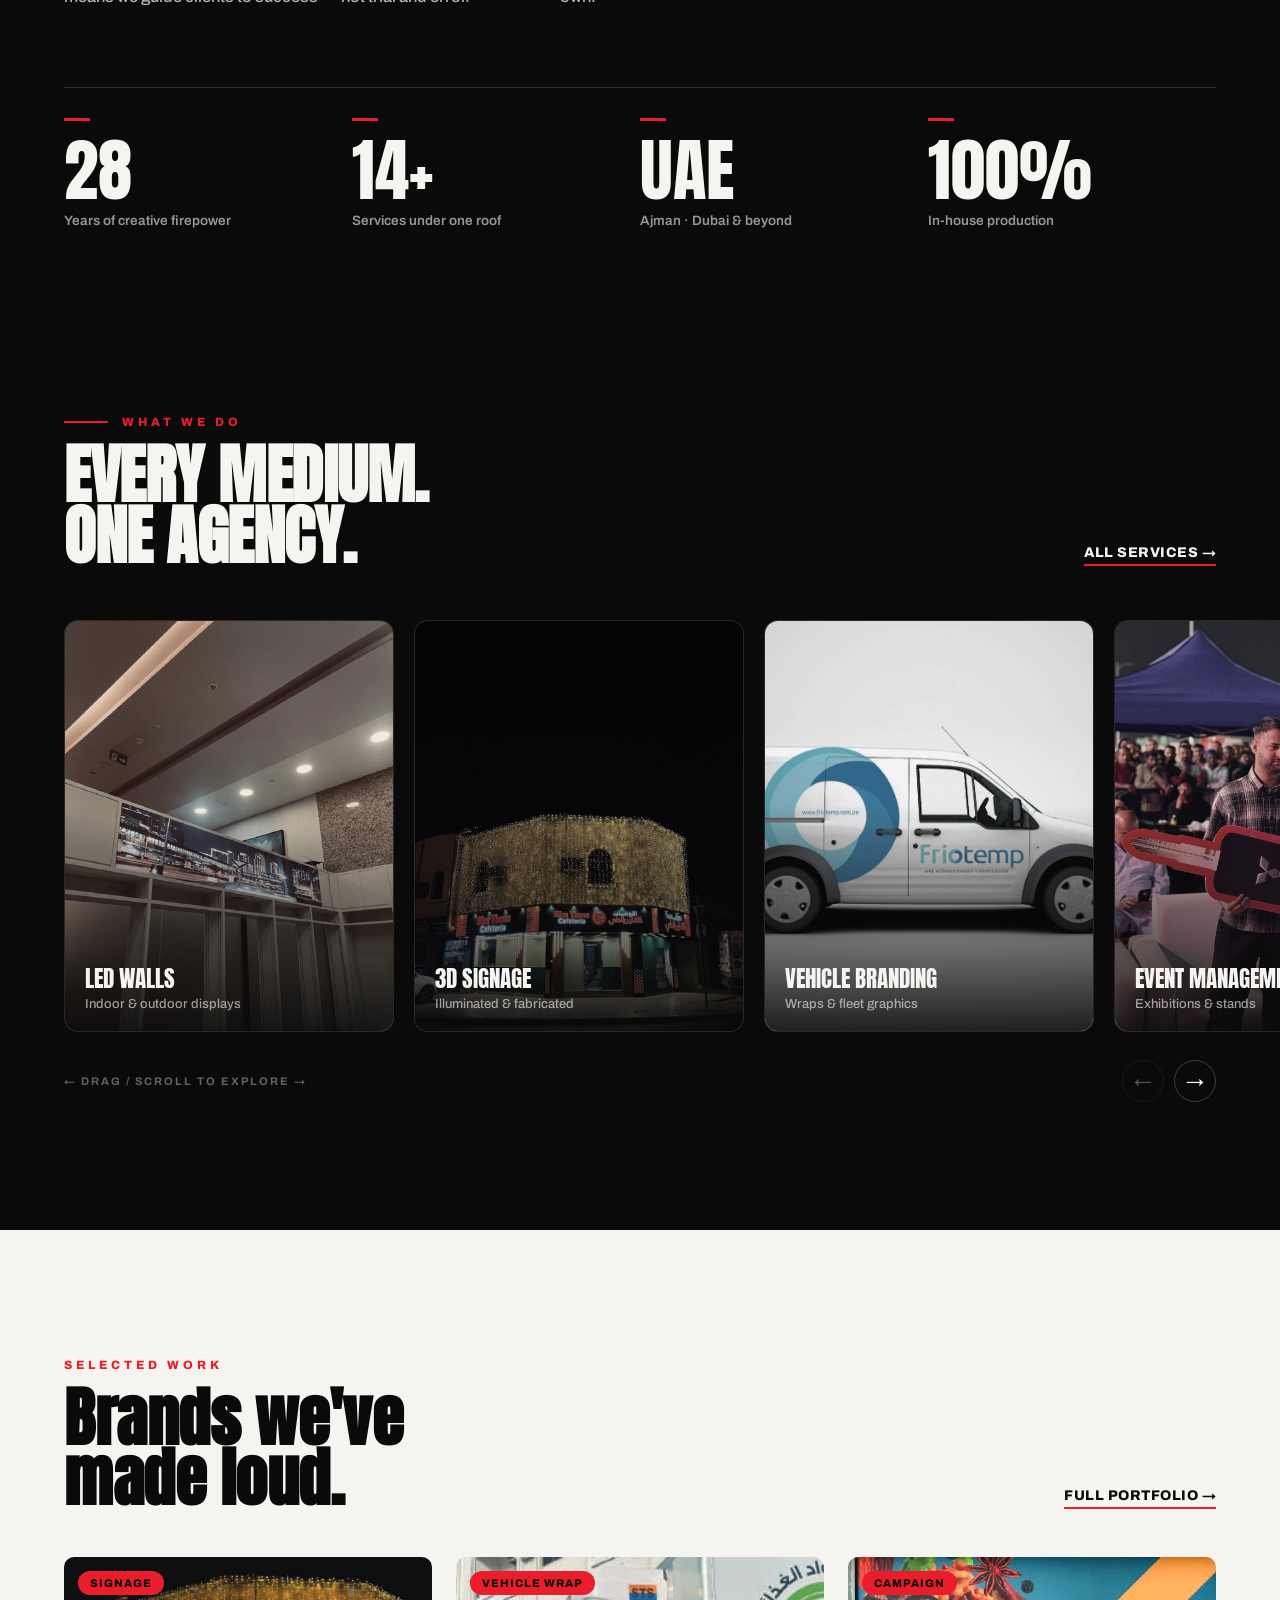
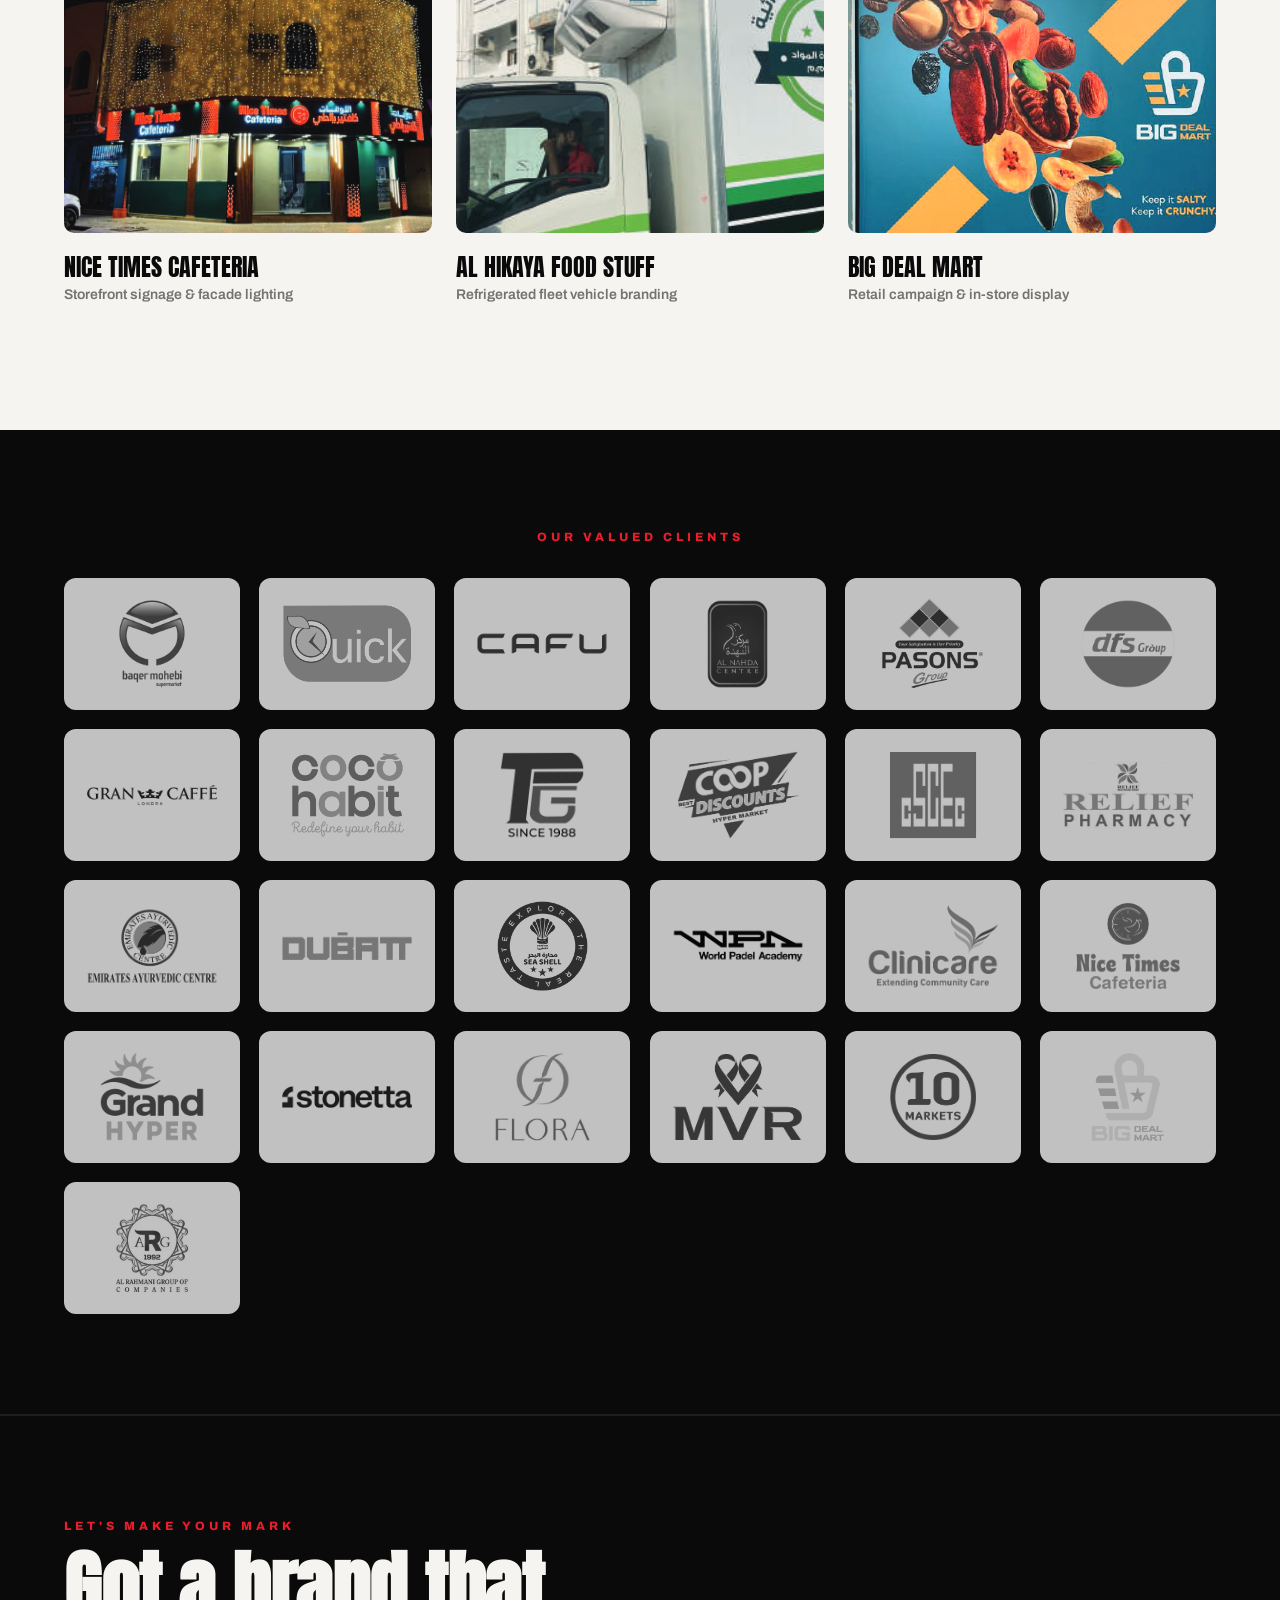
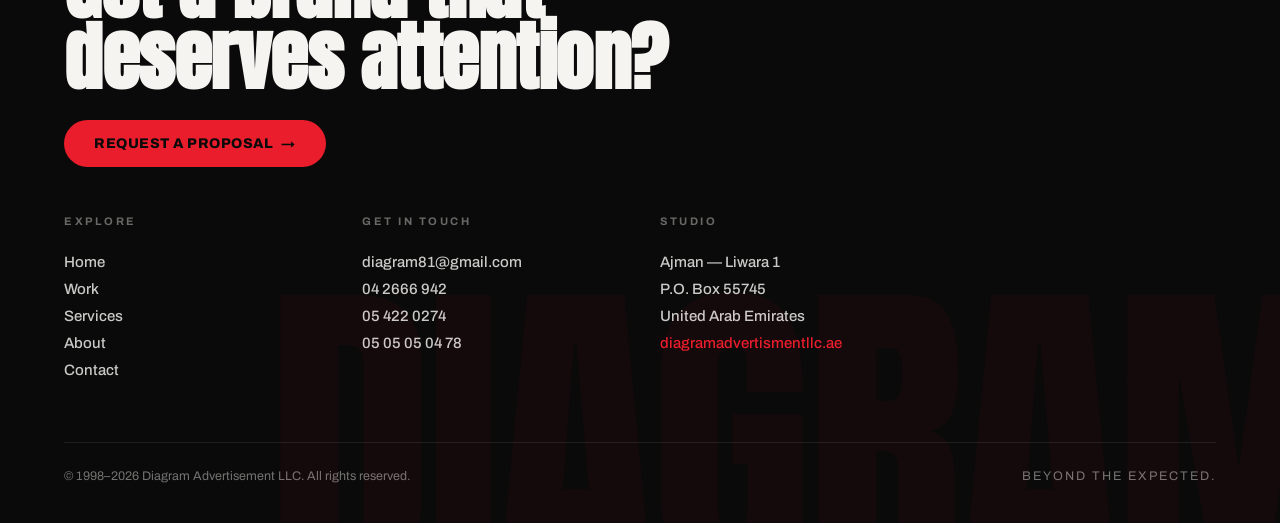
==== commit 911a1a7c: "Fix spelling: Al Hikiya -> Al Hikaya Food Stuff Co-Authored-By: Claude Sonnet 5 <noreply@anthropic.c" ====
--- a/index.html
+++ b/index.html
@@ -213,10 +213,10 @@
         </a>
         <a href="/portfolio" class="work-card" data-reveal>
           <div class="thumb">
-            <img src="assets/gifts.png" alt="Al Hikiya Food Stuff vehicle branding">
+            <img src="assets/gifts.png" alt="Al Hikaya Food Stuff vehicle branding">
             <div class="work-tag">Vehicle Wrap</div>
           </div>
-          <div class="t anton">Al Hikiya Food Stuff</div>
+          <div class="t anton">Al Hikaya Food Stuff</div>
           <div class="s">Refrigerated fleet vehicle branding</div>
         </a>
         <a href="/portfolio" class="work-card" data-reveal>
